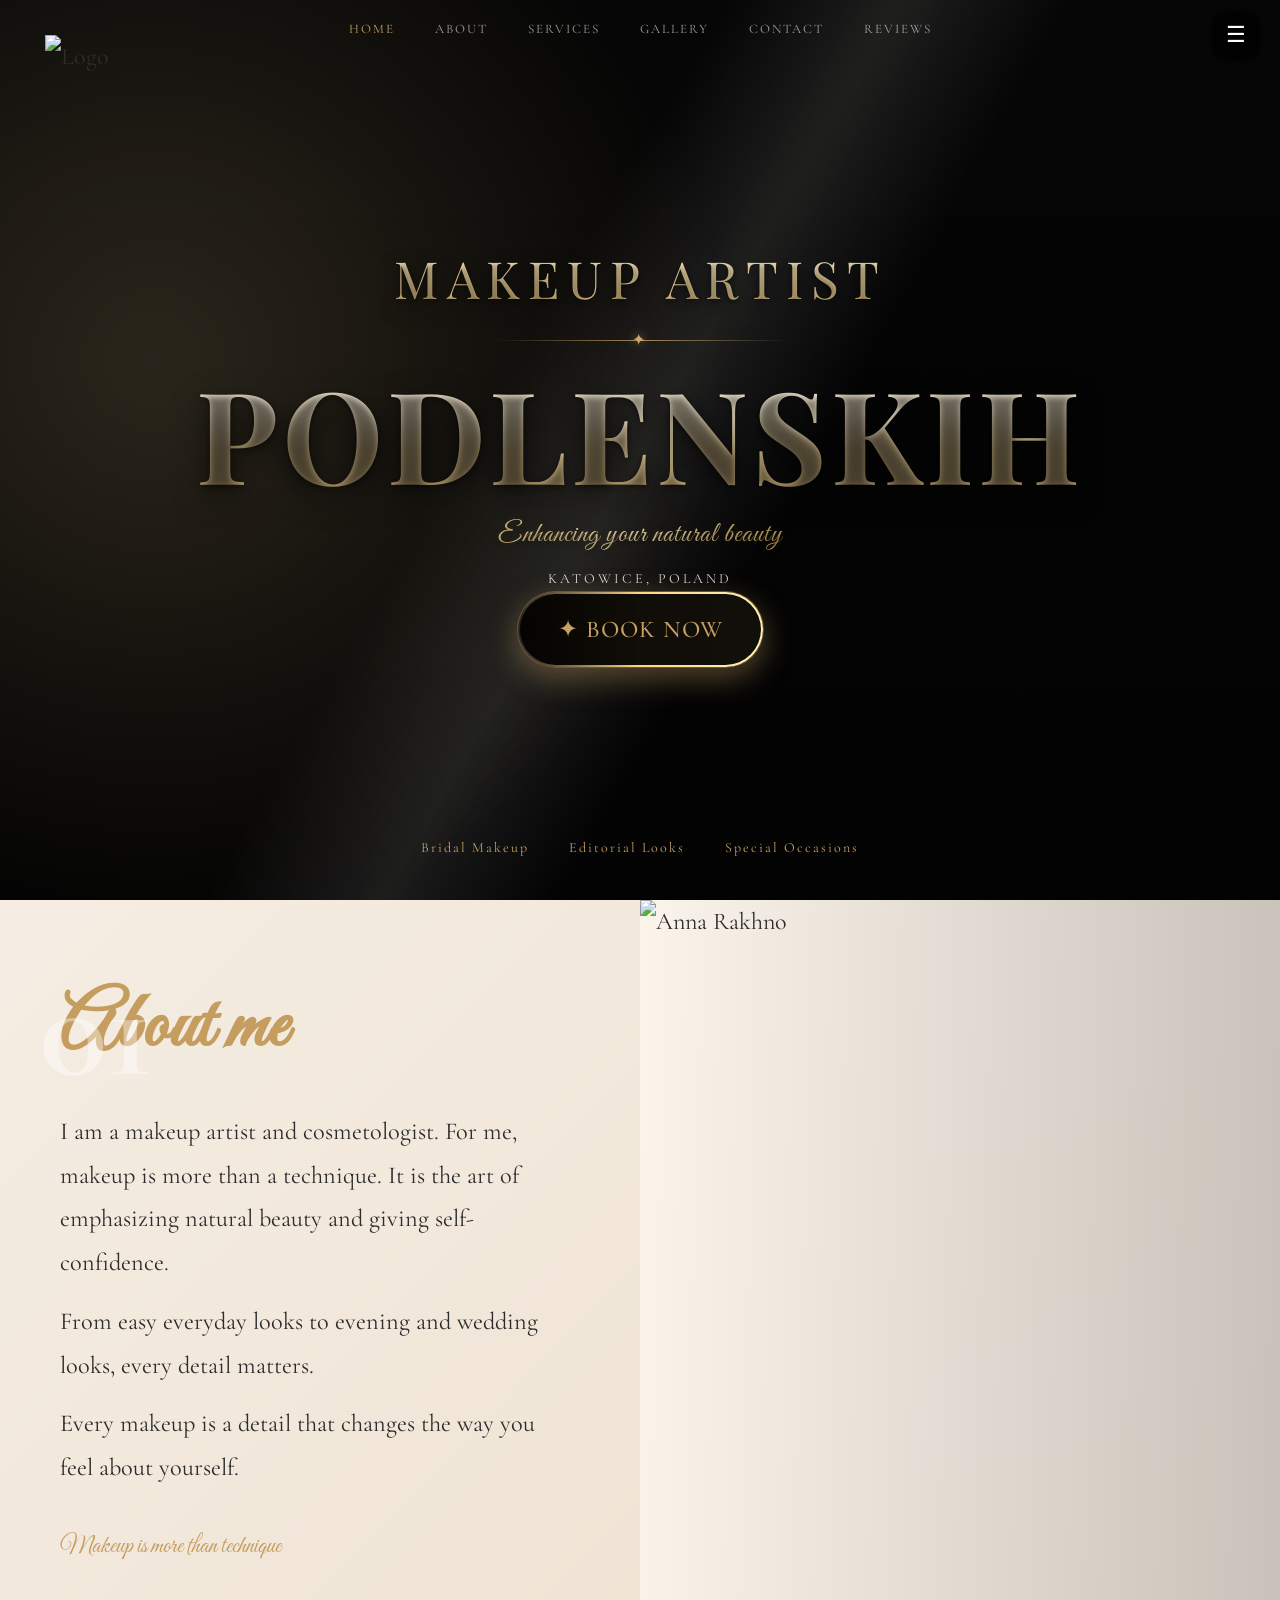
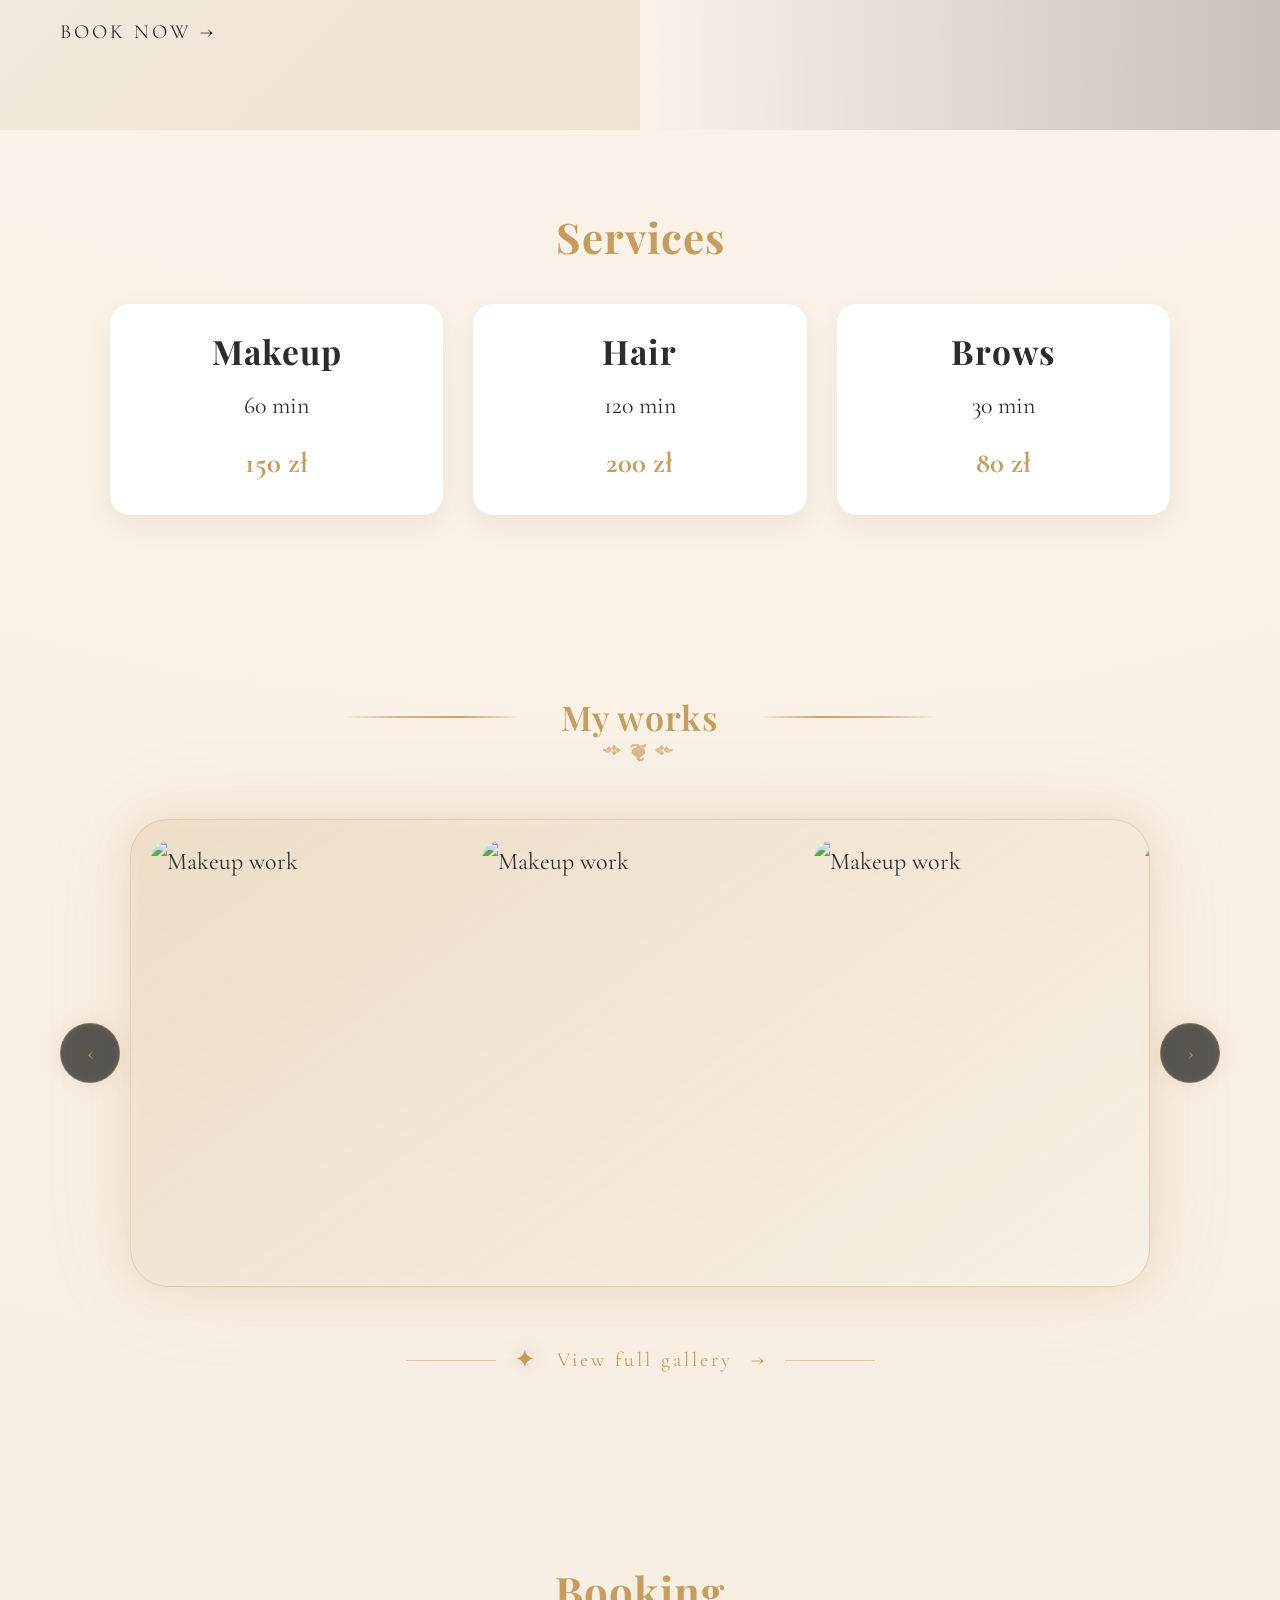
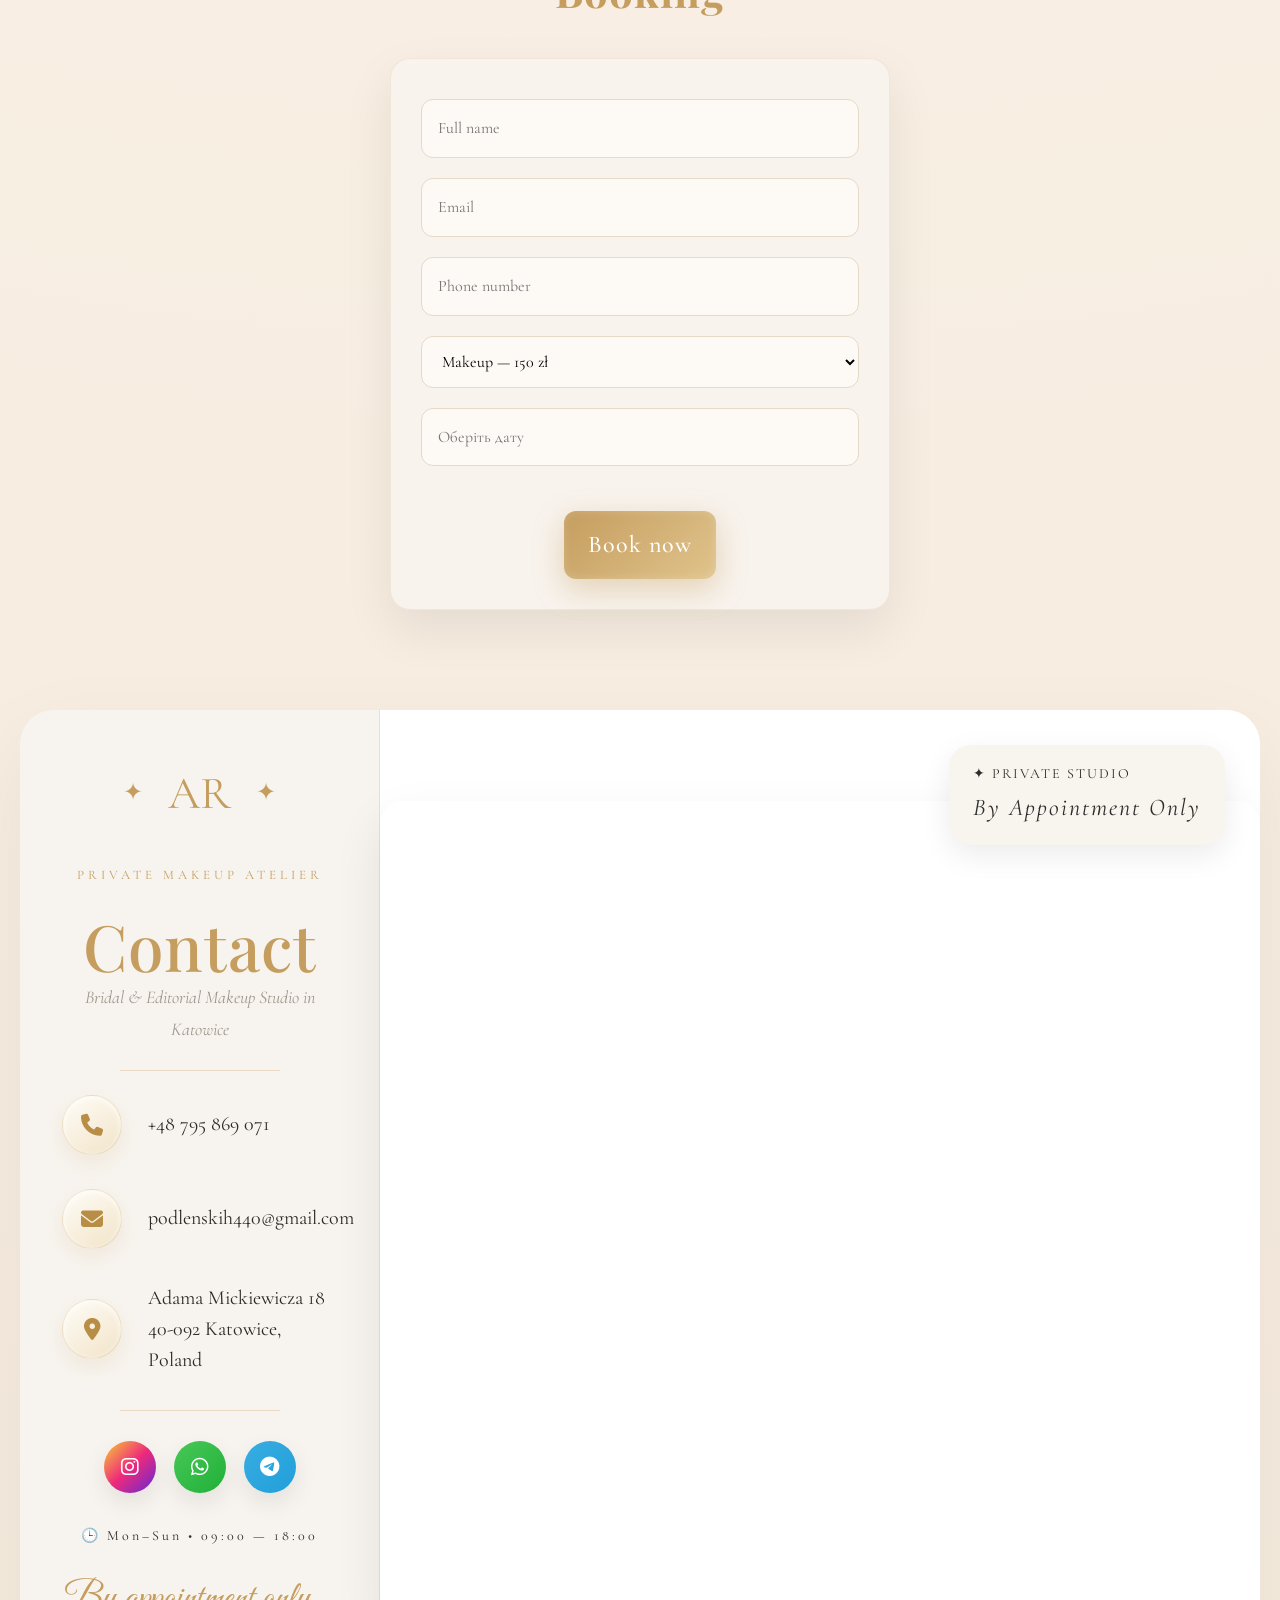
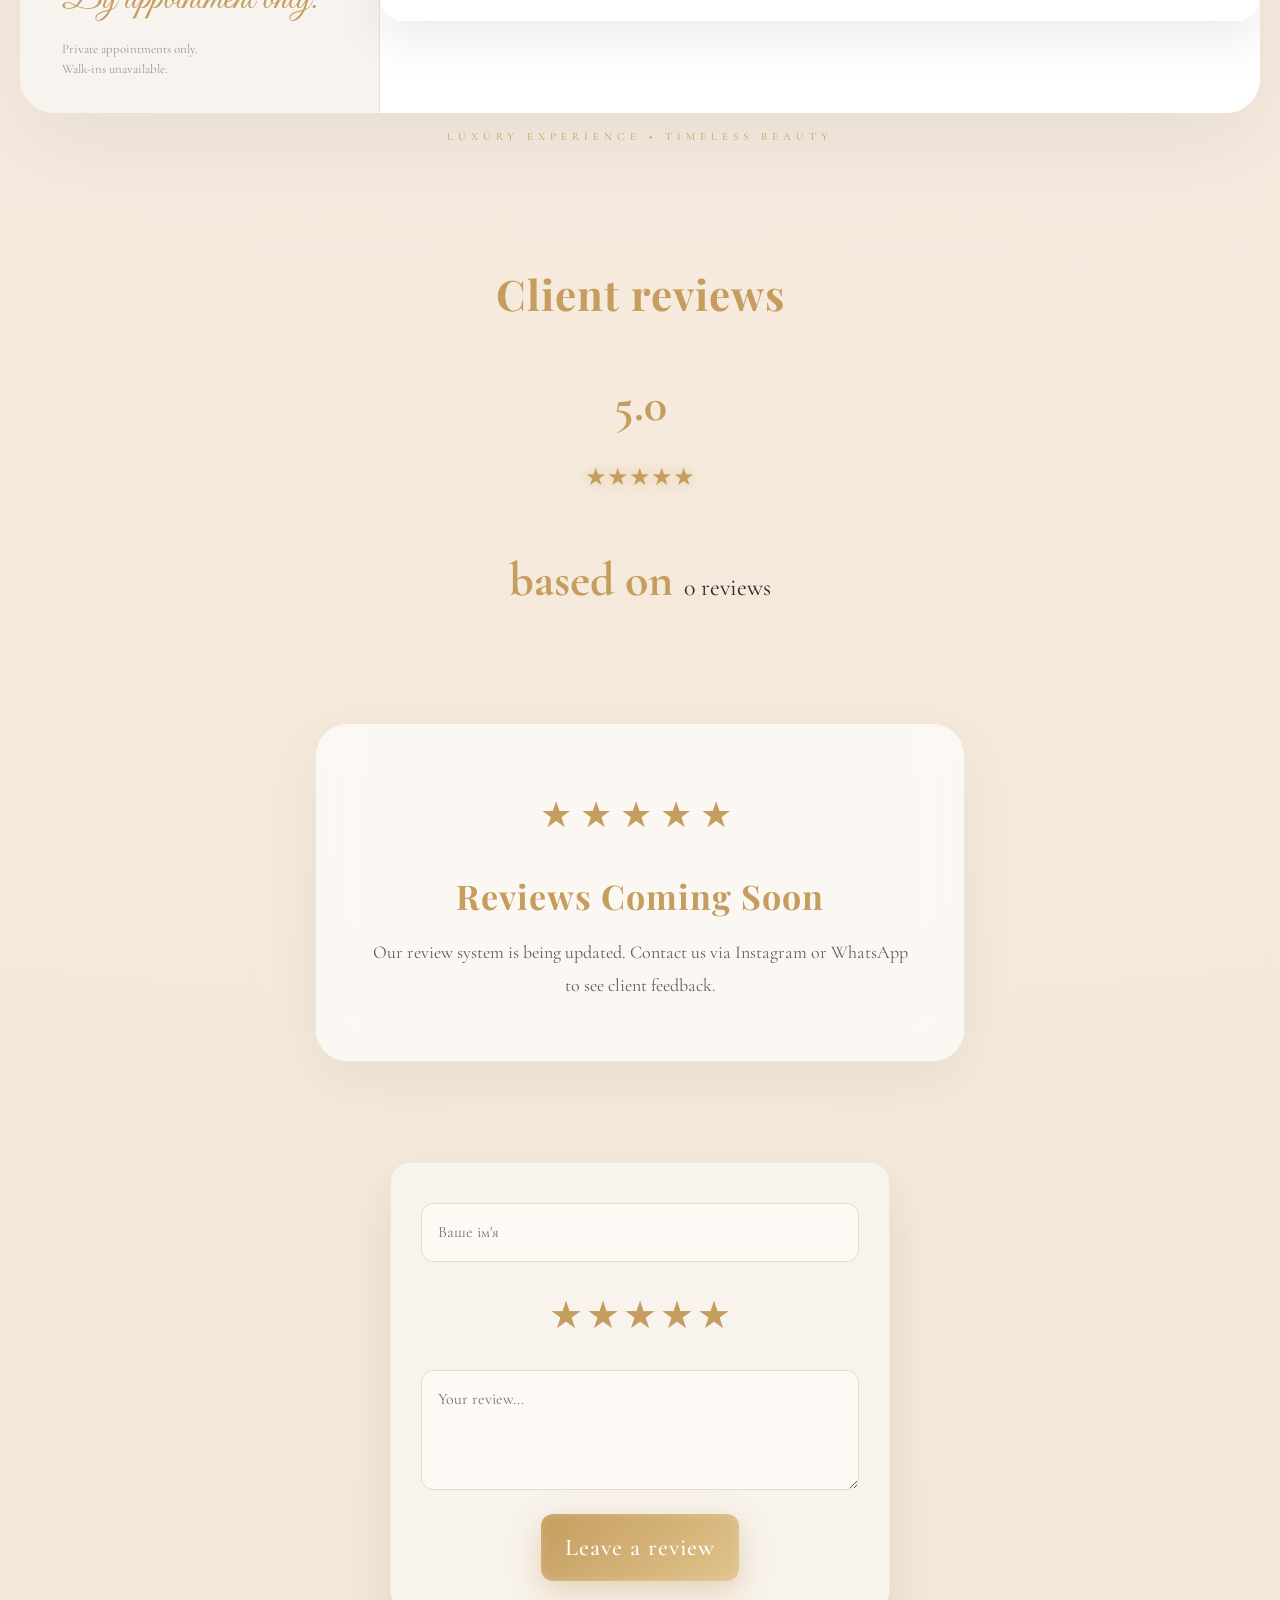
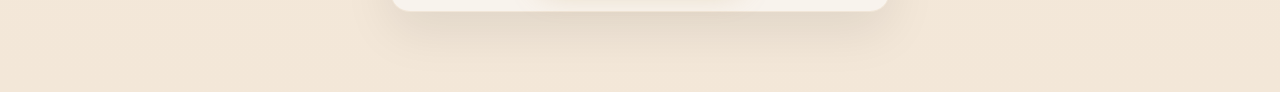
==== index.html @ da889df2 "init frontend" ====
<!doctype html>
<html lang="uk">
  <head>
    <meta charset="UTF-8" />
    <meta name="viewport" content="width=device-width, initial-scale=1.0, viewport-fit=cover" />
    <meta name="theme-color" content="#c59d5f" />
    <meta name="description" content="Anna Rakhno - Professional Makeup Artist in Katowice" />

    <title>Anna Rakhno | Makeup Artist</title>

    <!-- Fonts -->
    <link rel="preconnect" href="https://fonts.googleapis.com" />
    <link rel="preconnect" href="https://fonts.gstatic.com" crossorigin />

    <link
      href="https://fonts.googleapis.com/css2?family=Cormorant+Garamond:wght@400;500;600&family=Great+Vibes&family=Playfair+Display:wght@500;600;700&display=swap"
      rel="stylesheet"
    />

    <!-- Icons -->
    <link rel="stylesheet" href="https://cdnjs.cloudflare.com/ajax/libs/font-awesome/6.5.0/css/all.min.css" />

    <!-- Flatpickr -->
    <link rel="stylesheet" href="https://cdn.jsdelivr.net/npm/flatpickr/dist/flatpickr.min.css" />

    <script src="https://cdn.jsdelivr.net/npm/flatpickr"></script>

    <!-- Styles -->
    <link rel="stylesheet" href="css/variables.css" />
    <link rel="stylesheet" href="css/base.css" />
    <link rel="stylesheet" href="css/components.css" />
    <link rel="stylesheet" href="css/layout.css" />
    <link rel="stylesheet" href="css/sections.css" />
    <link rel="stylesheet" href="css/gallery.css" />
    <link rel="stylesheet" href="css/mobile-menu.css" />
    <link rel="stylesheet" href="css/responsive.css" />
  </head>

  <body>
    <!-- Burger Menu -->
    <div class="burger" onclick="toggleMenu()" aria-label="Menu">☰</div>

    <!-- Mobile Menu -->
    <nav id="mobileMenu">
      <a href="#services" data-i18n="services">Послуги</a>
      <a href="#booking" data-i18n="booking">Резервація</a>
      <a href="#contact" data-i18n="contact">Контакти</a>
      <a href="#about" data-i18n="about">Про себе</a>

      <div class="menu-section">
        <span class="menu-label" data-i18n="language">Мова</span>
        <div class="lang-switch">
          <button onclick="setLang('ua')" data-lang="ua" aria-label="Українська"><img src="https://flagcdn.com/w20/ua.png" /></button>
          <button onclick="setLang('pl')" data-lang="pl" aria-label="Polski"><img src="https://flagcdn.com/w20/pl.png" /></button>
          <button onclick="setLang('en')" data-lang="en" aria-label="English"><img src="https://flagcdn.com/w20/gb.png" /></button>
        </div>
      </div>

      <div class="menu-section">
        <span class="menu-label" data-i18n="theme">Тема</span>
        <div class="theme-toggle">
          <span>🌙</span>
          <label class="switch">
            <input type="checkbox" id="themeToggle" />
            <span class="slider"></span>
          </label>
          <span>☀️</span>
        </div>
      </div>
    </nav>

    <!-- Logout Button -->
    <button id="logoutBtn" onclick="logout()">Вийти</button>
    <div class="hero-header">
      <header class="header">
        <div class="logo">
          <img src="https://www.image2url.com/r2/default/images/1777627508710-dad122da-6f02-4997-bbab-5b240ae0b6d3.png" alt="Logo" />
        </div>
      </header>

      <div class="nav-center">
        <a href="#hero" class="active">HOME</a>
        <a href="#about">ABOUT</a>
        <a href="#services">SERVICES</a>
        <a href="#gallery-preview">GALLERY</a>
        <a href="#contact">CONTACT</a>
        <a href="#reviews">REVIEWS</a>
      </div>
    </div>
    <!-- Hero -->
    <section class="hero">
      <div class="hero-bg"></div>
      <div class="hero-light-left"></div>
      <div class="hero-dust"></div>

      <div class="hero-content">
        <!-- Верхній текст -->
        <div class="hero-top">
          MAKEUP ARTIST
          <span class="diamond">✦</span>
        </div>

        <!-- Головний заголовок -->
        <h1 class="hero-title">PODLENS<span class="fancy-k">K</span>IH</h1>

        <!-- Підпис -->
        <div class="hero-script">Enhancing your natural beauty</div>

        <!-- Локація -->
        <div class="hero-location">KATOWICE, POLAND</div>

        <!-- Кнопка -->
        <a href="#booking" class="hero-btn">
          <span>✦ BOOK NOW</span>
        </a>

        <!-- Нижні теги -->
        <div class="hero-tags">
          <span>Bridal Makeup</span>
          <span>Editorial Looks</span>
          <span>Special Occasions</span>
        </div>
      </div>
    </section>

    <!-- Desktop Nav -->
    <nav>
      <a href="#services" data-i18n="services">Послуги</a>
      <a href="#booking" data-i18n="booking">Резервація</a>
      <a href="#contact" data-i18n="contact">Контакти</a>
      <a href="#about" data-i18n="about">Про себе</a>
    </nav>

    <!-- About -->
    <section id="about">
      <div class="about-split">
        <div class="about-left">
          <div class="about-number">01</div>
          <h2 data-i18n="about">Про мене</h2>
          <p data-i18n="about1"></p>
          <p data-i18n="about2"></p>
          <p data-i18n="about3"></p>
          <p class="about-script" data-i18n="about4"></p>
          <a href="#booking" class="about-btn" data-i18n="bookBtn">ЗАБРОНЮВАТИ →</a>
        </div>
        <div class="about-right">
          <img
            src="https://www.image2url.com/r2/default/images/1776193225035-4d38bac9-235c-4445-aa9e-95e17957a689.jpg"
            alt="Anna Rakhno"
            loading="lazy"
          />
        </div>
      </div>
    </section>

    <!-- Services -->
    <section id="services">
      <h2 data-i18n="services">Послуги</h2>
      <div class="services">
        <div class="card service" onclick="selectService(1)">
          <h3>Makeup</h3>
          <p data-duration="60">60 хв</p>
          <div class="price">150 zł</div>
        </div>
        <div class="card service" onclick="selectService(2)">
          <h3>Hair</h3>
          <p data-duration="120">120 хв</p>
          <div class="price">200 zł</div>
        </div>
        <div class="card service" onclick="selectService(3)">
          <h3>Brows</h3>
          <p data-duration="30">30 хв</p>
          <div class="price">80 zł</div>
        </div>
      </div>
    </section>

    <!-- Gallery Preview -->
    <section id="gallery-preview">
      <h2>
        <span data-i18n="gallery">My works</span>
      </h2>
      <div class="gallery-slider">
        <button class="slider-btn prev" aria-label="Previous">‹</button>
        <div class="slider-wrapper">
          <div class="slider-track"></div>
        </div>
        <button class="slider-btn next" aria-label="Next">›</button>
      </div>
      <a href="gallery.html" class="gallery-btn">
        <span class="star">✦</span>
        View full gallery
        <span>→</span>
      </a>
    </section>

    <!-- Lightbox -->
    <div id="lightbox">
      <img id="lightbox-img" alt="Lightbox image" />
    </div>

    <!-- Booking -->
    <section id="booking">
      <h2 data-i18n="booking">Резервація</h2>

      <form id="bookingForm" class="booking-form form-wrapper">
        <input id="name" data-placeholder="fullName" required />

        <input type="email" id="email" placeholder="Email" required />

        <input type="tel" id="phone" data-placeholder="phone" required />

        <select id="serviceId">
          <option value="1">Makeup — 150 zł</option>
          <option value="2">Hair — 200 zł</option>
          <option value="3">Brows — 80 zł</option>
        </select>

        <input type="text" id="date" placeholder="Оберіть дату" required readonly />

        <div id="timeSlots" class="slots"></div>

        <button type="submit" data-i18n="book"></button>
      </form>

      <div id="adminPanel" style="display: none">
        <h3>Адмін панель</h3>
        <button onclick="loadBookings()">Оновити</button>
        <div id="bookingsList"></div>
      </div>
    </section>

    <!-- Contact -->
    <section id="contact" class="lux-contact">
      <div class="lux-shell">
        <div class="lux-left">
          <div class="monogram-wrap">
            <span>✦</span>
            <div class="monogram">AR</div>
            <span>✦</span>
          </div>

          <div class="micro-title">PRIVATE MAKEUP ATELIER</div>

          <h2 class="lux-title">
            <span data-i18n="contactTitle">Contact</span>
          </h2>

          <p class="lux-sub">Bridal & Editorial Makeup Studio in Katowice</p>

          <div class="divider"></div>

          <div class="lux-item">
            <div class="lux-icon">
              <i class="fas fa-phone"></i>
            </div>

            <a href="tel:+48795869071" class="contact-link"> +48 795 869 071 </a>
          </div>

          <div class="lux-item">
            <div class="lux-icon"><i class="fas fa-envelope"></i></div>
            <a href="mailto:podlenskih440@gmail.com" class="contact-link"> podlenskih440@gmail.com </a>
          </div>

          <div class="lux-item">
            <div class="lux-icon">
              <i class="fas fa-location-dot"></i>
            </div>

            <a href="https://maps.google.com/?q=Adama+Mickiewicza+18+Katowice" target="_blank" class="contact-link">
              Adama Mickiewicza 18<br />
              40-092 Katowice, Poland
            </a>
          </div>

          <div class="divider"></div>

          <div class="social-lux">
            <a href="https://instagram.com/a.podlenskih.mua" target="_blank" rel="noopener noreferrer">
              <i class="fab fa-instagram"></i>
            </a>

            <a href="https://wa.me/48795869071?text=Hello%20I’d%20like%20to%20book%20an%20appointment%20✨" target="_blank" rel="noopener noreferrer">
              <i class="fab fa-whatsapp"></i>
            </a>

            <a href="https://web.telegram.org/k/#@AnnaPodlenskih" target="_blank" rel="noopener noreferrer">
              <i class="fab fa-telegram"></i>
            </a>
          </div>

          <div class="hours">🕒 Mon–Sun • 09:00 — 18:00</div>

          <div class="script-note">By appointment only.</div>

          <p class="small-note">
            Private appointments only.<br />
            Walk-ins unavailable.
          </p>
        </div>

        <div class="lux-map">
          <div class="map-badge">
            ✦ PRIVATE STUDIO <br />
            <em>By Appointment Only</em>
          </div>

          <iframe
            src="https://maps.google.com/maps?q=Adama%20Mickiewicza%2018%20Katowice&t=&z=14&ie=UTF8&iwloc=&output=embed"
            loading="lazy"
            allowfullscreen
          >
          </iframe>
        </div>
      </div>

      <div class="lux-footer">LUXURY EXPERIENCE • TIMELESS BEAUTY</div>
    </section>

    <!-- Reviews -->
    <section id="reviews">
      <h2 data-i18n="reviewsTitle">Відгуки клієнтів</h2>

      <div class="reviews-summary">
        <div class="avg-rating">
          <span id="avgRating">5.0</span>
          <div class="stars" id="avgStars">★★★★★</div>
          <span>
            <span data-i18n="basedOn">на основі</span>
            <span id="reviewCount">0</span>
            <span data-i18n="reviews">відгуків</span>
          </span>
        </div>
      </div>

      <div class="reviews" id="reviewsContainer"></div>

      <form id="reviewForm" class="review-form form-wrapper">
        <input id="reviewName" data-placeholder="yourName" placeholder="Ваше ім'я" required />
        <div class="rating-select" id="ratingSelect">
          <span data-value="1">★</span>
          <span data-value="2">★</span>
          <span data-value="3">★</span>
          <span data-value="4">★</span>
          <span data-value="5">★</span>
        </div>
        <textarea id="reviewText" data-placeholder="yourReview" placeholder="Ваш відгук..." required></textarea>
        <button type="submit" data-i18n="leaveReview">Залишити відгук</button>
      </form>
    </section>

    <!-- Toast -->
    <div id="toast"></div>

    <!-- Loader -->
    <div id="loader" class="loader"></div>

    <!-- Menu Backdrop -->
    <div id="menuBackdrop"></div>

    <!-- Admin Link -->
    <!--<a href="login.html" class="admin-btn">Admin</a>-->

    <!-- Scripts -->
    <script type="module" src="js/main.js"></script>
  </body>
</html>
---- css/variables.css ----
:root {
    /* Кольори */
    --bg-light: #f9f6f2;
    --bg-dark: #0b0b0b;
    --card-light: #ffffff;
    --card-dark: rgba(255, 255, 255, 0.04);
    --gold: #c59d5f;
    --gold-soft: #e0c48c;
    --text-light: #2c2c2c;
    --text-dark: #eeeeee;
    --border-light: rgba(197, 157, 95, 0.15);
    --border-dark: rgba(197, 157, 95, 0.18);

    /* Тіні */
    --shadow-soft: 0 10px 30px rgba(0, 0, 0, 0.06);
    --shadow-gold: 0 20px 60px rgba(197, 157, 95, 0.18);

    /* Розміри */
    --max-width: 1100px;
    --border-radius: 20px;
    --border-radius-sm: 12px;
    --border-radius-lg: 30px;

    /* Переходи */
    --transition-fast: 0.2s ease;
    --transition-base: 0.3s ease;
    --transition-slow: 0.4s ease;
}
---- css/base.css ----
* {
    box-sizing: border-box;
    margin: 0;
    padding: 0;
}

html {
    scroll-behavior: smooth;
    -webkit-tap-highlight-color: transparent;
}

body {
    background: radial-gradient(circle at top, #fdf6ee, #f3e7d8);
    color: var(--text-light);
    font-family: "Cormorant Garamond", serif;
    font-size: 24px;
    line-height: 1.8;
    min-height: 100vh;
    transition: background var(--transition-slow), color var(--transition-slow);
}

body.dark {
    background: radial-gradient(circle at top, #1a1a1a, #0b0b0b);
    color: var(--text-dark);
}

h1,
h2,
h3 {
    font-family: "Playfair Display", serif;
    letter-spacing: 1px;
    line-height: 1.3;
}
h1 {
    font-size: clamp(60px, 8vw, 90px);
}

h2 {
    font-size: clamp(36px, 5vw, 42px);
    color: var(--gold);
    text-align: center;
    margin-bottom: 40px;
}
h3 {
    font-size: clamp(30px, 4vw, 38px);
}

section {
    padding: 60px 20px;
    max-width: var(--max-width);
    margin: 0 auto;
}

img {
    max-width: 100%;
    height: auto;
    display: block;
}

a {
    text-decoration: none;
    color: inherit;
}

button,
input,
select,
textarea {
    font: inherit;
    border: none;
    outline: none;
}
section.hero {
    max-width: none;
    padding: 0;
    margin: 0;
    width: 100%;
}
---- css/components.css ----
/* === BUTTONS === */
.btn,
.hero-btn,
button[type="submit"] {
    display: inline-flex;
    align-items: center;
    justify-content: center;
    gap: 8px;
    background: linear-gradient(135deg, var(--gold), var(--gold-soft));
    color: white;
    border: none;
    border-radius: var(--border-radius-sm);
    padding: 12px 24px;
    font-weight: 500;
    letter-spacing: 1px;
    cursor: pointer;
    transition: transform var(--transition-base), box-shadow var(--transition-base);
    box-shadow:
        0 10px 30px rgba(197, 157, 95, 0.4),
        inset 0 0 10px rgba(255, 255, 255, 0.2);
}

.btn:hover,
.hero-btn:hover,
button[type="submit"]:hover {
    transform: translateY(-3px) scale(1.03);
    box-shadow:
        0 15px 35px rgba(197, 157, 95, 0.55),
        inset 0 0 10px rgba(255, 255, 255, 0.2);
}

.btn:active {
    transform: translateY(-1px) scale(1.01);
}

/* === CARDS === */
.card {
    background: var(--card-light);
    border: 1px solid var(--border-light);
    border-radius: var(--border-radius);
    padding: 25px;
    text-align: center;
    transition: transform var(--transition-slow), box-shadow var(--transition-slow);
    box-shadow: var(--shadow-soft);
}

.card:hover {
    transform: translateY(-8px);
    box-shadow: var(--shadow-gold);
}

body.dark .card {
    background: var(--card-dark);
    border-color: var(--border-dark);
    backdrop-filter: blur(10px);
    box-shadow: 0 10px 40px rgba(0, 0, 0, 0.6);
}

.card.active {
    border-color: var(--gold);
    box-shadow: 0 0 20px rgba(197, 157, 95, 0.3);
}

.price {
    color: var(--gold);
    font-weight: bold;
    font-size: 1.2em;
    margin-top: 10px;
}

/* === FORMS === */
.form-wrapper {
    max-width: 500px;
    margin: 0 auto;
    background: #f8f3ed;
    border: 1px solid var(--border-light);
    padding: 30px;
    border-radius: var(--border-radius);
    box-shadow: 0 20px 50px rgba(0, 0, 0, 0.08);
    transition: background var(--transition-slow);
}

body.dark .form-wrapper {
    background: rgba(255, 255, 255, 0.03);
    border-color: var(--border-dark);
    backdrop-filter: blur(10px);
}

input,
select,
textarea {
    width: 100%;
    padding: 14px 16px;
    margin: 10px 0;
    border-radius: var(--border-radius-sm);
    border: 1px solid #e5d9c8;
    background: #fdfaf6;
    font-size: 16px;
    transition: border-color var(--transition-fast), box-shadow var(--transition-fast);
}

input:focus,
select:focus,
textarea:focus {
    border-color: var(--gold);
    box-shadow: 0 0 0 3px rgba(197, 157, 95, 0.15);
}

body.dark input,
body.dark select,
body.dark textarea {
    background: #333;
    color: white;
    border-color: #444;
}

textarea {
    min-height: 120px;
    resize: vertical;
}

/* === SLOTS === */
.slots {
    display: flex;
    flex-wrap: wrap;
    gap: 10px;
    margin: 15px 0;
}

.slot {
    padding: 12px 18px;
    border-radius: var(--border-radius-sm);
    font-weight: 500;
    border: 1px solid #ddd;
    cursor: pointer;
    transition: all var(--transition-fast);
    user-select: none;
}

.slot:not(.disabled) {
    background: #e8f5e9;
    color: #2e7d32;
}

.slot:not(.disabled):hover {
    background: #c8e6c9;
}

.slot.few {
    background: #fff3cd;
    color: #856404;
}

.slot.disabled {
    background: #f5f5f5;
    color: #aaa;
    cursor: not-allowed;
    opacity: 0.6;
}

.slot.active {
    background: #4caf50;
    color: white;
    border-color: #4caf50;
}

/* === TOAST === */
#toast {
    position: fixed;
    bottom: 30px;
    right: 30px;
    background: #333;
    color: white;
    padding: 16px 24px;
    border-radius: var(--border-radius-sm);
    font-size: 15px;
    opacity: 0;
    transform: translateY(20px);
    transition: all var(--transition-slow);
    z-index: 9999;
    max-width: 90vw;
}

#toast.show {
    opacity: 1;
    transform: translateY(0);
}

#toast.success {
    background: #4caf50;
}

#toast.error {
    background: #e74c3c;
}

/* === LOADER === */
.loader {
    position: fixed;
    inset: 0;
    background: rgba(0, 0, 0, 0.5);
    display: none;
    justify-content: center;
    align-items: center;
    z-index: 10000;
}

.loader::after {
    content: "";
    width: 50px;
    height: 50px;
    border: 4px solid rgba(255, 255, 255, 0.3);
    border-top-color: var(--gold);
    border-radius: 50%;
    animation: spin 1s linear infinite;
}

@keyframes spin {
    to {
        transform: rotate(360deg);
    }
}

/* === THEME TOGGLE === */
.theme-toggle {
    display: flex;
    align-items: center;
    gap: 8px;
}

.switch {
    position: relative;
    width: 40px;
    height: 22px;
    flex-shrink: 0;
}

.switch input {
    display: none;
}

.slider {
    position: absolute;
    inset: 0;
    background: rgba(255, 255, 255, 0.2);
    border-radius: 50px;
    cursor: pointer;
    transition: var(--transition-base);
}

.slider::before {
    content: "";
    position: absolute;
    height: 16px;
    width: 16px;
    left: 3px;
    top: 3px;
    background: white;
    border-radius: 50%;
    transition: var(--transition-base);
}

input:checked+.slider {
    background: linear-gradient(135deg, var(--gold), var(--gold-soft));
    box-shadow: 0 0 12px rgba(197, 157, 95, 0.7);
}

input:checked+.slider::before {
    transform: translateX(18px);
}

/* === LANG SWITCH === */
.lang-switch {
    display: flex;
    gap: 8px;
}

.lang-switch button {
    padding: 4px;
    border-radius: 8px;
    background: transparent;
    border: none;
    cursor: pointer;
    transition: var(--transition-fast);
}

.lang-switch button:hover {
    transform: scale(1.15);
    background: rgba(197, 157, 95, 0.25);
}

.lang-switch button.active {
    background: rgba(197, 157, 95, 0.3);
    outline: 2px solid var(--gold);
    box-shadow: 0 0 15px rgba(197, 157, 95, 0.6);
}

.lang-switch img {
    width: 20px;
    height: 14px;
    border-radius: 4px;
    display: block;
}
---- css/layout.css ----
/* === HERO === */
.hero {
    position: relative;
    overflow: hidden;
    width: 100vw;
    height: 100vh;
    background-color: #0a0a0a;
    /* перекриває світлий фон body */
}
.hero {
    filter: sepia(10%) brightness(1) contrast(1);
}

/* Якісний фон з теплим світлом */
.hero-bg {
    position: absolute;
    inset: 0;
    background:
        url("https://images.unsplash.com/photo-1522335789203-aabd1fc54bc9?auto=format&fit=crop&w=1920&q=80") center/cover no-repeat;
    z-index: 0;
    filter: brightness(0.75) contrast(1.1);
}


/* затемнення + світлові плями */
.hero::before {
    content: "";
    position: absolute;
    inset: 0;
    background: linear-gradient(
        rgba(0, 0, 0, 0.5),
        rgba(0, 0, 0, 0.7)
    );
    z-index: 1;
}

/* Зерно (film grain) поверх */
.hero::after {
    content: "";
    position: absolute;
    inset: 0;
    opacity: 0.05;
    mix-blend-mode: soft-light;
    z-index: 3;
    pointer-events: none;
    display: none;
}

/* Пил / дрібні золоті частинки */
.hero-dust {
    position: absolute;
    inset: 0;
    background-image: url("https://www.transparenttextures.com/patterns/gold-dust.png");
    opacity: 0.16;
    mix-blend-mode: screen;
    z-index: 2;
    pointer-events: none;
}

/* Тепле світло зліва */
.hero-light-left {
    position: absolute;
    top: 0;
    left: 0;
    width: 60%;
    height: 100%;
    background: radial-gradient(circle at 20% 40%,
                rgba(255, 220, 150, 0.15),
                transparent 70%);
    mix-blend-mode: screen;
    pointer-events: none;
    z-index: 2;
}


/* HERO CONTENT */
.hero-content {
    position: relative;
    z-index: 4;
    height: 100%;
    display: flex;
    flex-direction: column;
    justify-content: center;
    align-items: center;
    color: white;
    text-align: center;
}

/* Верхній малий текст */
.hero-top {
    position: relative;
    display: inline-block;
    padding-bottom: 25px;
    /* місце під лінію */

    letter-spacing: 8px;
    font-size: clamp(28px, 4vw, 60px);

    font-family: "Playfair Display", serif;

    background: linear-gradient(to bottom,
            #fff8e6,
            #f3d89c 40%,
            #d4af6b 70%,
            #b8964d);

    -webkit-background-clip: text;
    background-clip: text;
    color: transparent;

    text-shadow:
        0 2px 6px rgba(0, 0, 0, 0.5),
        0 8px 20px rgba(0, 0, 0, 0.6);
}

/* ЛІВА ЛІНІЯ */
.hero-top::before {
    content: "";
    position: absolute;
    left: 100px;
    bottom: 8px;
    width: 150px;
    height: 1.5px;

    background: linear-gradient(to right,
            transparent,
            var(--gold));

    opacity: 0.8;
}

/* ПРАВА ЛІНІЯ */
.hero-top::after {
    content: "";
    position: absolute;
    right: 100px;
    bottom: 8px;
    width: 150px;
    height: 1.5px;

    background: linear-gradient(to left,
            transparent,
            var(--gold));

    opacity: 0.8;
}

@media (max-width: 768px) {
    .hero-top::before {
        left: 40px;
        /* піджали ближче */
        width: 90px;
        /* коротші лінії */
    }

    .hero-top::after {
        right: 40px;
        width: 90px;
    }

    .hero-top .diamond {
        transform: translate(-50%, 8px);
        /* трохи нижче */
    }
}
/* ✦ ДІАМАНД */
.hero-top::marker {
    content: "";
}
.hero-top {
    text-align: center;
}

.hero-top .diamond {
    position: absolute;
    left: 50.5%;
    bottom: -5px;
    transform: translateX(-50%);
    

    font-size: 16px;
    color: var(--gold);

    text-shadow:
        0 0 10px rgba(197, 157, 95, 0.6),
        0 0 20px rgba(197, 157, 95, 0.3);
}

/* Основний титул */
.hero-title {
    
    font-family: "Playfair Display", serif;
    font-size: clamp(70px, 10vw, 140px);
    letter-spacing: 4px;

    background-image: linear-gradient(to bottom,
            #fffdf8,
            #f3e6c9 40%,
            #d6be8a 60%,
            #b89c64);

    background-clip: text;
    -webkit-background-clip: text;
    color: transparent;
    

    text-shadow:
        0 2px 6px rgba(0, 0, 0, 0.5),
        0 10px 30px rgba(0, 0, 0, 0.6);
}
.hero-title::after {
    content: "";
    position: absolute;
    inset: 0;
    background: linear-gradient(120deg,
            transparent 40%,
            rgba(255, 255, 255, 0.25) 50%,
            transparent 60%);
    mix-blend-mode: overlay;
    opacity: 0.4;
}

/* Курсивна лінія під назвою */
.hero-script {
    font-family: "Great Vibes", cursive;
    font-size: 28px;
    letter-spacing: 1px;

    background: linear-gradient(to right,
            #e7c98a,
            #f5e3b0,
            #caa85a);
    background-clip: text;
    -webkit-background-clip: text;
    color: transparent;

    text-shadow:
        0 2px 6px rgba(0, 0, 0, 0.6),
        0 0 10px rgba(255, 210, 120, 0.2);

    opacity: 0.9;
    transform: translateY(-5px);
}

/* Локація */
.hero-location {
    letter-spacing: 3px;
    font-size: 14px;
    opacity: 0.8;
}

@keyframes moveBorder {
    from {
        background-position: 0% 50%;
    }

    to {
        background-position: 200% 50%;
    }
}
.hero-btn {
    position: relative;
    padding: 16px 40px;
    border-radius: 40px;
    background: rgba(10, 8, 5, 0.85);
    color: var(--gold);
    border: 1px solid rgba(255, 190, 120, 0.4);
    backdrop-filter: blur(8px);
    overflow: hidden;
}


.hero-btn::before {
    content: "";
    position: absolute;
    inset: -2px;
    border-radius: inherit;

    background: linear-gradient(90deg,
            transparent,
            #ffd27f,
            #fff0b3,
            #ffd27f,
            transparent);

    background-size: 200% 100%;
    animation: moveBorder 2.5s linear infinite;
}
.hero-btn span {
    position: relative;
    z-index: 3;
}

/* Світловий спот під кнопкою */
.hero-btn::after {
    content: "";
    position: absolute;
    inset: 2px;
    border-radius: inherit;
    background: rgba(5, 4, 2, 0.95);
    z-index: 1;
}

.hero-btn:hover {
    transform: scale(1.05);
    opacity: 1;
    box-shadow:
        0 0 40px rgba(197, 157, 95, 0.6),
        0 20px 60px rgba(0, 0, 0, 0.6);
}

/* Нижні теги */
.hero-tags {
    position: absolute;
    bottom: 40px;
    display: flex;
    gap: 40px;
    font-size: 14px;
    letter-spacing: 2px;
    color: var(--gold);
    z-index: 4;
}
.hero-btn::before,
.hero-btn::after {
    pointer-events: none;
}

/* === Анімації === */
@keyframes zoomBg {
    from {
        transform: scale(1);
    }

    to {
        transform: scale(1.1);
    }
}

@keyframes fadeUp {
    from {
        opacity: 0;
        transform: translateY(40px);
    }

    to {
        opacity: 1;
        transform: translateY(0);
    }
}
/* === HERO HEADER === */
.hero-header {
    position: absolute;
    top: 30px;
    left: 40px;
    right: 40px;

    display: flex;
    align-items: center;
    justify-content: space-between;

    z-index: 10;
}

/* === LOGO === */
.logo {
    position: absolute;
    top: 5px;
    left: 5px;
}
.header {
    position: absolute;
    top: 0;
    left: 0;
    width: 100%;
    padding: 20px 40px;
    display: flex;
    align-items: center;
    z-index: 10;
}

.logo img {
    width: 90px;
    /* підбери під свій дизайн */
    height: auto;
    display: block;
}
@media (max-width: 768px) {
    .hero-header {
        position: absolute;
        top: 0;
        left: 0;
        width: 100%;
    }

    .logo {
        position: absolute;
        top: 15px;
        left: 15px;
    }

    .logo img {
        width: 60px;
    }
}

/* === CENTER NAV === */
.nav-center {
    display: flex;
    gap: 40px;

    position: absolute;
    left: 50%;
    transform: translateX(-50%);
}

.nav-center a {
    font-size: 13px;
    letter-spacing: 2px;
    color: rgba(255, 255, 255, 0.6);
    position: relative;
    cursor: pointer;
    transition: 0.3s;
}

/* hover */
.nav-center a:hover {
    color: var(--gold);
}

/* ACTIVE (як HOME на макеті) */
.nav-center a.active {
    color: var(--gold);
}
.nav-center a:hover::after {
    width: 100%;
}
.nav-center a.active {
    color: var(--gold);
}


.nav-center a::after {
    content: "";
    position: absolute;
    left: 50%;
    bottom: -6px;
    width: 0;
    height: 2px;
    background: var(--gold);
    transition: all 0.3s ease;
    transform: translateX(-50%);
}

/* === Навігація (desktop) === */
nav:not(#mobileMenu) {
    position: fixed;
    top: 60px;
    right: 20px;
    display: flex;
    gap: 30px;
    padding: 12px 25px;
    border-radius: 40px;
    background: rgba(0, 0, 0, 0.6);
    backdrop-filter: blur(20px);
    z-index: 9999;
    opacity: 0;
    transform: translateY(-20px);
    transition: all var(--transition-base);
}

nav:not(#mobileMenu).show {
    opacity: 1;
    transform: translateY(0);
}

nav:not(#mobileMenu).scrolled {
    padding: 8px 20px;
    background: rgba(10, 10, 10, 0.8);
}

nav:not(#mobileMenu) a {
    color: rgba(255, 255, 255, 0.8);
    font-weight: 500;
    position: relative;
    padding: 4px 0;
    transition: color var(--transition-base);
}

nav:not(#mobileMenu) a:hover {
    color: var(--gold);
}

nav:not(#mobileMenu) a::after {
    content: "";
    position: absolute;
    left: 0;
    bottom: -2px;
    width: 0;
    height: 2px;
    background: var(--gold);
    transition: width var(--transition-base);
}

nav:not(#mobileMenu) a:hover::after {
    width: 100%;
}

/* === ADMIN BUTTON === */
.admin-btn {
    position: fixed;
    bottom: 20px;
    right: 20px;
    background: linear-gradient(135deg, var(--gold), #d6b77a);
    color: white;
    padding: 12px 18px;
    border-radius: var(--border-radius-lg);
    font-size: 14px;
    box-shadow: 0 10px 25px rgba(0, 0, 0, 0.3);
    opacity: 0.7;
    transition: all var(--transition-base);
    z-index: 100;
}

.admin-btn:hover {
    opacity: 1;
    transform: translateY(-2px);
}

/* === LOGOUT BTN === */
#logoutBtn {
    position: fixed;
    bottom: 80px;
    left: 15px;
    background: linear-gradient(135deg, var(--gold), var(--gold-soft));
    color: white;
    padding: 10px 16px;
    font-size: 13px;
    border-radius: var(--border-radius);
    z-index: 10001;
    box-shadow: 0 5px 15px rgba(0, 0, 0, 0.2);
    cursor: pointer;
    transition: transform var(--transition-base);
    display: none;
}

#logoutBtn:hover {
    transform: scale(1.05);
}

/* === NAV visibility rules === */
@media (min-width:769px) {
    nav:not(#mobileMenu) {
        display: none !important;
    }
}

/* === MOBILE HERO === */
@media (max-width:768px) {
    .hero {
        min-height: 100vh;
        height: 100dvh;
        padding-top: env(safe-area-inset-top);
    }

    .hero-overlay {
        min-height: 100%;
        display: flex;
        flex-direction: column;
        justify-content: center;
        align-items: center;
        padding: 40px 20px;
    }
}

/* === ABOUT (mobile) === */
@media (max-width:768px) {
    .about-split {
        min-height: auto;
        display: block;
    }

    .about-right {
        display: none;
    }

    #about {
        margin-top: 0;
        padding-top: 0;
    }

    .about-left {
        width: 100%;
    }
}
---- css/sections.css ----
/* === ABOUT === */
#about {
    max-width: 100%;
    margin: 0;
    padding: 0;
}

.about-split {
    display: grid;
    grid-template-columns: 1fr 1fr;
    min-height: 80vh;
}

.about-left {
    padding: 80px 60px;
    background: linear-gradient(135deg, #f5ede3, #efe3d3);
    display: flex;
    flex-direction: column;
    justify-content: center;
    position: relative;
    overflow: hidden;
}

body.dark .about-left {
    background: linear-gradient(135deg, #1a1a1a, #0f0f0f);
}

.about-number {
    position: absolute;
    top: 60px;
    left: 40px;
    font-size: clamp(80px, 15vw, 140px);
    font-weight: 700;
    color: rgba(255, 255, 255, 0.4);
    pointer-events: none;
    line-height: 1;
}

body.dark .about-number {
    color: rgba(255, 255, 255, 0.1);
}

.about-left h2 {
    font-family: "Great Vibes", cursive;
    font-size: clamp(72px, 6vw, 96px);
    color: var(--gold);
    text-align: left;
    margin-bottom: 30px;
}

.about-left p {
    max-width: 500px;
    font-size: clamp(22px, 1.9vw, 28px);
    line-height: 1.8;
    margin-bottom: 15px;
}

body.dark .about-left p {
    color: #ccc;
}

.about-script {
    font-family: "Great Vibes", cursive;
    font-size: clamp(34px, 3vw, 46px);
    color: var(--gold);
    margin: 20px 0;
}

.about-btn {
    display: inline-block;
    margin-top: 30px;
    color: var(--text-light);
    letter-spacing: 3px;
    font-size: 20px;
    text-transform: uppercase;
    transition: transform var(--transition-base);
}

body.dark .about-btn {
    color: var(--text-dark);
}

.about-btn:hover {
    transform: translateX(5px);
    color: var(--gold);
}

.about-right {
    position: relative;
    overflow: hidden;
}

.about-right img {
    width: 100%;
    height: 100%;
    object-fit: cover;
    object-position: center 10%;
    transition: transform var(--transition-slow);
}

.about-right:hover img {
    transform: scale(1.03);
}

.about-right::after {
    content: "";
    position: absolute;
    inset: 0;
    background: linear-gradient(to left, rgba(0, 0, 0, 0.2), transparent);
    pointer-events: none;
}

/* === SERVICES === */
#services {
    padding-top: 80px;
    padding-bottom: 80px;
}

.services {
    display: grid;
    grid-template-columns: repeat(auto-fit, minmax(280px, 1fr));
    gap: 30px;
}

.service {
    border: 1px solid transparent;
    transition: .35s ease;
    cursor: pointer;
}

.service:hover {
    border-color: var(--gold);
    transform: translateY(-4px);
}

.service h3 {
    font-size: 1.4em;
    margin-bottom: 10px;
}

/* === BOOKING === */
#booking {
    padding-top: 80px;
}

.booking-form {
    max-width: 500px;
    margin: 0 auto;
}

#adminPanel {
    margin-top: 40px;
    padding: 20px;
    background: rgba(0, 0, 0, 0.05);
    border-radius: var(--border-radius);
}

body.dark #adminPanel {
    background: rgba(255, 255, 255, 0.05);
}

#bookingsList>div {
    padding: 15px;
    margin: 10px 0;
    background: white;
    border-radius: var(--border-radius-sm);
    box-shadow: var(--shadow-soft);
}

body.dark #bookingsList>div {
    background: var(--card-dark);
}

/* === REVIEWS === */
#reviews {
    padding: 80px 20px;
    text-align: center;
}

.reviews-summary {
    margin-bottom: 40px;
}

.avg-rating {
    display: flex;
    flex-direction: column;
    align-items: center;
    gap: 8px;
}

.avg-rating span:first-child {
    font-size: 48px;
    font-weight: bold;
    color: var(--gold);
}

.avg-rating .stars {
    color: var(--gold);
    font-size: 24px;
}

.reviews {
    display: grid;
    gap: 25px;
    margin-bottom: 40px;
    text-align: left;
}

.review {
    background: rgba(255, 255, 255, 0.8);
    backdrop-filter: blur(15px);
    padding: 25px;
    border-radius: var(--border-radius);
    box-shadow: 0 10px 40px rgba(0, 0, 0, 0.08);
    transition: transform var(--transition-slow), box-shadow var(--transition-slow);
}

body.dark .review {
    background: rgba(255, 255, 255, 0.05);
}

.review:hover {
    transform: translateY(-8px) scale(1.02);
    box-shadow: 0 20px 60px rgba(197, 157, 95, 0.25);
}

.review .stars {
    color: var(--gold);
    margin-bottom: 10px;
}

.review p {
    margin-bottom: 15px;
    line-height: 1.7;
}

.review b {
    color: var(--gold);
}

.review-form {
    max-width: 500px;
    margin: 0 auto;
}

.rating-select {
    display: flex;
    justify-content: center;
    gap: 8px;
    margin: 15px 0;
}

.rating-select span {
    font-size: 32px;
    cursor: pointer;
    color: #ddd;
    transition: all var(--transition-fast);
}

.rating-select span:hover,
.rating-select span.active {
    color: var(--gold);
    transform: scale(1.2);
}

/* === CONTACT === */
.lux-contact {
    max-width: 1360px;
    padding: 40px 20px;
}

.lux-shell {
    display: grid;
    grid-template-columns: 360px 1fr;
    border-radius: 34px;
    background: #f7f4ef;
    overflow: hidden;

    box-shadow:
        0 30px 90px rgba(0, 0, 0, .06);
}

body.dark .lux-shell {
    display: grid;
    grid-template-columns: 360px 1fr;

    background: linear-gradient(135deg,
            #171513 0%,
            #1d1a17 45%,
            #211d18 100%);

    border: 1px solid rgba(201, 166, 97, .16);

    box-shadow:
        0 30px 90px rgba(0, 0, 0, .55),
        inset 0 1px 0 rgba(255, 255, 255, .03);

    border-radius: 34px;
}
.lux-left {
    padding: 42px 42px 34px;
    border-right: 1px solid rgba(197, 157, 95, .22);
    position: relative;
}
body.dark .lux-left {
    background: linear-gradient(180deg,
            #121212,
            #191715);

    border-right: 1px solid rgba(201, 166, 97, .14);

    box-shadow:
        inset -1px 0 0 rgba(255, 215, 150, .04);
}
.monogram-wrap {
    display: flex;
    justify-content: center;
    gap: 25px;
    align-items: center;
    color: var(--gold);
    margin-bottom: 30px;
}

.monogram {
    font-size: 46px;
}

.micro-title {
    text-align: center;
    letter-spacing: 4px;
    font-size: 13px;
    color: var(--gold);
    margin-bottom: 35px;
}

.lux-title {
    text-align: center;
    font-size: 64px;
    line-height: 46px;
    margin-bottom: 12px;
    font-weight: 500;
}

.lux-title span {
    color: var(--gold);
}

.lux-sub {
    text-align: center;
    font-style: italic;
    color: #9f978d;
    font-size: 18px;
    margin-bottom: 24px;
}

.divider {
    width: 160px;
    height: 1px;
    background: rgba(197, 157, 95, .3);
    margin: 24px auto;
}

.lux-item {
    display: flex;
    align-items: center;
    gap: 26px;
    margin-bottom: 34px;

    font-size: 20px;
    font-weight: 400;
    line-height: 1.55;
    color: #2e2a26;
}

.lux-icon {
    width: 60px;
    height: 60px;
    min-width: 60px;

    display: flex;
    align-items: center;
    justify-content: center;

    border-radius: 50%;

    font-size: 22px;

    /* НЕ білі іконки */
    color: #b88d45;

    background: linear-gradient(145deg,
            #fffdf8,
            #f1e3c7);

    border: 1px solid rgba(197, 157, 95, .18);

    box-shadow:
        inset 0 2px 6px rgba(255, 255, 255, .8),
        0 8px 20px rgba(197, 157, 95, .14);

    transition: .35s ease;
}

/* різні акценти */
.lux-item:nth-child(1) .lux-icon {
    color: #c59642;
}

.lux-item:nth-child(2) .lux-icon {
    color: #bf8a94;
}

.lux-item:nth-child(3) .lux-icon {
    color: #7c9b7e;
}

.lux-item:hover .lux-icon {
    transform: translateY(-3px) scale(1.04);
    box-shadow:
        0 12px 30px rgba(197, 157, 95, .22);
}

/* email не тягнеться */
.lux-item a {
    color: inherit;
    text-decoration: none;
}
.lux-item:nth-child(2) {
    margin-bottom: 42px;
}

/* phone — champagne gold */
.lux-item:nth-of-type(1) .lux-icon {
    background: linear-gradient(135deg,
            #f2dfb0,
            #c89d54);
}

/* email — blush rose */
.lux-item:nth-of-type(2) .lux-icon {
    background: linear-gradient(135deg,
            #e8c7c8,
            #c89195);
}

/* location — soft emerald */
.lux-item:nth-of-type(3) .lux-icon {
    background: linear-gradient(135deg,
            #bfd8c1,
            #7aa77e);
}

.lux-item:hover .lux-icon {
    transform: translateY(-3px) scale(1.05);
}

.lux-icon:hover {
    transform: scale(1.06);
    box-shadow:
        0 8px 24px rgba(197, 157, 95, .15);
}

.social-lux {
    display: flex;
    justify-content: center;
    gap: 18px;
    margin: 30px 0;
}

.social-lux a {
    width: 52px;
    height: 52px;
    border-radius: 50%;

    display: flex;
    align-items: center;
    justify-content: center;

    font-size: 20px;
    text-decoration: none;

    color: white;

    transition: .35s ease;
    box-shadow: 0 10px 25px rgba(0, 0, 0, .08);
}

/* Instagram */
.social-lux a:nth-child(1) {
    background: linear-gradient(135deg,
            #f9ce34,
            #ee2a7b,
            #6228d7);
}

/* WhatsApp */
.social-lux a:nth-child(2) {
    background: linear-gradient(135deg,
            #48c857,
            #20b038);
}

/* Telegram */
.social-lux a:nth-child(3) {
    background: linear-gradient(135deg,
            #37aee2,
            #229ED9);
}

.social-lux a:hover {
    transform: translateY(-4px) scale(1.08);
    box-shadow: 0 16px 30px rgba(0, 0, 0, .14);
}

.hours {
    font-size: 14px;
    text-align: center;
    letter-spacing: 3px;
    margin-bottom: 18px;
}

.script-note {
    font-family: "Great Vibes";
    font-size: 38px;
    color: var(--gold);
    text-align: left;
    margin-bottom: 6px;
}

.small-note {
    font-size: 13px;
    color: #9f978d;
    line-height: 1.5;
}

.lux-map {
    position: relative;
    background: #fff;

    display: flex;
    align-items: center;
    /* ключове */
    justify-content: center;

    padding-top: 0;
    /* як на другому скріні */
}
body.dark .lux-map {
    background: #1c1815;
    padding: 28px;
}
body.dark .lux-map iframe {
    border-radius: 28px;

    box-shadow:
        0 20px 60px rgba(0, 0, 0, .45),
        0 0 0 1px rgba(201, 166, 97, .10);
}


.lux-map iframe {
    width: 100%;
    height: 820px;
    min-height: 680px;
    border: 0;
    display: block;
}

.map-badge {
    position: absolute;
    right: 35px;
    top: 35px;
    z-index: 10;
    background: #f8f5ee;
    padding: 16px 24px;
    border-radius: 22px;
    box-shadow: 0 10px 30px rgba(0, 0, 0, .08);

    letter-spacing: 2px;
    font-size: 14px;
    line-height: 1.8;
}

.map-badge em {
    font-family: "Cormorant Garamond";
    font-size: 24px;
    font-style: italic;
    display: block;
}

.lux-footer {
    text-align: center;
    margin-top: 14px;
    font-size: 11px;
    letter-spacing: 5px;
    color: var(--gold);
}

@media(max-width:1100px) {

    .lux-shell {
        grid-template-columns: 1fr;
    }

    .lux-left {
        border-right: none;
        border-bottom: 1px solid rgba(197, 157, 95, .2);
    }

    .lux-title {
        font-size: 58px;
    }

    .lux-map iframe {
        width: 100%;
        height: 100%;
        min-height: 500px;
    }

}
.socials a {
    width: 54px;
    height: 54px;
    border-radius: 50%;

    background: linear-gradient(135deg,
            #d6b16d,
            #b58c45);

    box-shadow: 0 0 25px rgba(212, 180, 107, .25);
}

.socials a:hover {
    transform: translateY(-6px) scale(1.06);
}
.contact-info {
    border-right: 1px solid rgba(197, 157, 95, .25);
}
/* social icons */

.contact>div {
    display: flex;
    justify-content: center;
    gap: 24px;
    margin: 40px 0;
}

.contact a {
    width: 62px;
    height: 62px;
    display: flex;
    align-items: center;
    justify-content: center;

    border-radius: 50%;

    background:
        linear-gradient(135deg,
            rgba(255, 255, 255, .75),
            rgba(197, 157, 95, .22));

    border: 1px solid rgba(197, 157, 95, .35);

    color: var(--gold);
    font-size: 30px;

    box-shadow:
        0 12px 35px rgba(197, 157, 95, .18),
        inset 0 0 14px rgba(255, 255, 255, .35);

    transition: .35s ease;
}

.contact a:hover {
    transform: translateY(-6px) scale(1.12) rotate(4deg);
    background: linear-gradient(135deg,
            var(--gold),
            var(--gold-soft));
    color: white;
    box-shadow:
        0 20px 45px rgba(197, 157, 95, .35);
}
.contact-link {
    color: inherit;
    text-decoration: none;
    transition: .3s ease;
}

.contact-link:hover {
    color: var(--gold);
}

/* === MAP === */
iframe {
    width: 100%;
    max-width: 900px;
    height: 500px;
    display: block;
    border: 0;
    border-radius: 24px;
    box-shadow: 0 20px 50px rgba(0, 0, 0, .08);
}
.contact iframe {
    width: 100%;
    max-width: 950px;
    height: 520px;
    border-radius: 30px;
    overflow: hidden;
    box-shadow:
        0 20px 60px rgba(0, 0, 0, .08),
        0 0 30px rgba(197, 157, 95, .15);
}
/* ===== DARK MODE FIX CONTACT ===== */

body.dark .lux-contact,
body.dark .lux-shell,
body.dark .lux-left {
    background: #161616;
}

body.dark .lux-left {
    border-right: 1px solid rgba(197, 157, 95, .18);
}

/* subtitle under Contact */
body.dark .lux-sub {
    color: #cfc7bc;
    opacity: .85;
}

/* dividers */
body.dark .divider {
    background: rgba(197, 157, 95, .25);
}

/* hours row */
body.dark .hours {
    color: #d8d2c8;
}

/* bottom note */
body.dark .small-note {
    color: #bdb5aa;
    opacity: 1;
}

/* appointment script */
body.dark .script-note {
    color: #d7b06a;
}

/* badge on map */
body.dark .map-badge {
    background: #1f1f1f;
    color: #ddd2c3;
    box-shadow: 0 10px 30px rgba(0, 0, 0, .35);
}

body.dark .map-badge em {
    color: #e4d3b2;
}

/* footer text */
body.dark .lux-footer {
    color: #c9a86c;
}
body.dark .lux-item {
    color: #f2eadc;
}

body.dark .lux-item a {
    color: #f2eadc;
}

body.dark .contact-link {
    color: #f2eadc;
}

body.dark .contact-link:hover {
    color: #d7b06a;
}
@media (max-width:768px) {

    .lux-contact {
        padding: 35px 16px;
    }

    .lux-shell {
        display: block;
        border-radius: 28px;
        overflow: hidden;
    }

    /* ліва колонка стає повноцінним блоком */
    .lux-left {
        padding: 42px 26px;
        border-right: none;
        border-bottom: none;
    }

    /* прибираємо важкі декоративні речі */
    .monogram-wrap,
    .map-badge,
    .lux-footer {
        display: none;
    }

    .micro-title {
        font-size: 11px;
        letter-spacing: 3px;
        margin-bottom: 18px;
    }

    .lux-title {
        font-size: 54px;
        line-height: 1;
        margin-bottom: 14px;
    }
    body.dark .lux-shell {
        display: block;
    }

    .lux-sub {
        font-size: 18px;
        margin-bottom: 25px;
    }

    .divider {
        width: 160px;
        margin: 24px auto;
    }

    .lux-item {
        font-size: 18px;
        gap: 16px;
        margin-bottom: 22px;
    }

    .lux-icon {
        width: 50px;
        height: 50px;
        min-width: 50px;
        font-size: 18px;
    }

    .social-lux {
        gap: 18px;
        margin: 28px 0;
    }

    .social-lux a {
        width: 50px;
        height: 50px;
    }

    .hours {
        font-size: 13px;
        letter-spacing: 2px;
    }

    .script-note {
        text-align: center;
        font-size: 38px;
    }

    .small-note {
        text-align: center;
        font-size: 14px;
    }

    /* карта окремим блоком з норм висотою */
    .lux-map {
        padding: 0;
        background: transparent;
    }

    .lux-map iframe {
        min-height: 360px !important;
        height: 360px !important;
        border-radius: 22px;
    }
}
.selected-glow {
    border: 1px solid var(--gold);
    box-shadow: 0 0 0 4px rgba(197, 157, 95, .15);
}
---- css/gallery.css ----
/* === GALLERY PREVIEW (HOME) === */
#gallery-preview {
    padding: 100px 20px;
    max-width: 1200px;
    margin: 0 auto;
}

#gallery-preview h2 {
    font-size: clamp(28px, 5vw, 34px);
    font-weight: 600;
    color: var(--gold);
    margin-bottom: 80px;
    display: flex;
    justify-content: center;
    align-items: center;
    gap: 40px;
}

#gallery-preview h2::before,
#gallery-preview h2::after {
    content: "";
    width: clamp(60px, 15vw, 180px);
    height: 1.5px;
    background: linear-gradient(to right,
            transparent,
            rgba(197, 157, 95, 0.7),
            rgba(197, 157, 95, 0.95),
            transparent);
}

#gallery-preview h2::after {
    transform: scaleX(-1);
}

#gallery-preview h2 span {
    position: relative;
}

#gallery-preview h2 span::after {
    content: "༺❦༻";
    position: absolute;
    left: 50%;
    top: 44px;
    transform: translateX(-50%);
    font-size: 20px;
    letter-spacing: 5px;
    color: rgba(197, 157, 95, 0.68);
}

/* === SLIDER === */
.gallery-slider {
    position: relative;
    padding: 0 70px;
    background: none;
    border: none;
    box-shadow: none;
    border-radius: 0;
}

.slider-wrapper {
    overflow: hidden;
    border-radius: 38px;
    padding: 12px;
    background: linear-gradient(145deg,
            rgba(197, 157, 95, 0.22),
            rgba(255, 255, 255, 0.03));
    border: 1px solid rgba(197, 157, 95, 0.35);
    box-shadow:
        0 0 35px rgba(197, 157, 95, 0.18),
        0 0 90px rgba(197, 157, 95, 0.12),
        inset 0 0 20px rgba(255, 255, 255, 0.08);
}


.slider-track {
    display: flex;
    transition: transform 0.5s ease;
}

.slider-track img {
    width: calc(100% / 3);
    flex: 0 0 calc(100% / 3);
    padding: 8px;
    border-radius: 28px;
    object-fit: cover;
    aspect-ratio: 3/4;
    transition: transform var(--transition-slow), box-shadow var(--transition-slow);
}

.slider-track img:hover {
    transform: scale(1.025);
    box-shadow:
        0 25px 50px rgba(0, 0, 0, 0.22),
        0 0 30px rgba(197, 157, 95, 0.15);
}

/* === SLIDER BUTTONS === */
.slider-btn {
    position: absolute;
    top: 50%;
    transform: translateY(-50%);
    width: 60px;
    height: 60px;
    border-radius: 50%;
    display: flex;
    align-items: center;
    justify-content: center;
    font-size: 24px;
    color: var(--gold);
    background: rgba(20, 20, 20, 0.7);
    backdrop-filter: blur(20px);
    border: 1px solid rgba(197, 157, 95, 0.4);
    cursor: pointer;
    z-index: 10;
    transition: all var(--transition-base);
    box-shadow:
        0 0 25px rgba(197, 157, 95, 0.2),
        inset 0 0 10px rgba(255, 255, 255, 0.05);
}

.slider-btn:hover {
    transform: translateY(-50%) scale(1.1);
    background: linear-gradient(135deg, var(--gold), var(--gold-soft));
    color: white;
    box-shadow:
        0 0 40px rgba(197, 157, 95, 0.6),
        0 0 80px rgba(197, 157, 95, 0.3);
}

.slider-btn.prev {
    left: 0;
}

.slider-btn.next {
    right: 0;
}

/* === GALLERY LINK === */
.gallery-btn {
    display: flex;
    align-items: center;
    justify-content: center;
    gap: 18px;
    margin-top: 50px;
    font-size: 20px;
    letter-spacing: 3px;
    color: var(--gold);
}

.gallery-btn::before,
.gallery-btn::after {
    content: "";
    width: 90px;
    height: 1px;
    background: rgba(197, 157, 95, 0.45);
}

.gallery-btn .star {
    font-size: 26px;
    text-shadow: 0 0 15px rgba(197, 157, 95, 0.5);
}

.gallery-btn span:last-child {
    transition: transform var(--transition-base);
}

.gallery-btn:hover span:last-child {
    transform: translateX(8px);
}

/* === FULL GALLERY PAGE === */
.gallery {
    display: grid;
    grid-template-columns: repeat(auto-fill, minmax(280px, 1fr));
    gap: 20px;
    padding: 40px 20px;
    max-width: 1200px;
    margin: 0 auto;
}

.gallery img {
    width: 100%;
    height: 320px;
    object-fit: cover;
    border-radius: var(--border-radius);
    cursor: pointer;
    transition: transform var(--transition-slow), box-shadow var(--transition-slow);
}

.gallery img:hover {
    transform: scale(1.03);
    box-shadow: var(--shadow-gold);
}

/* === LIGHTBOX === */
#lightbox {
    position: fixed;
    inset: 0;
    background: rgba(0, 0, 0, 0.95);
    display: none;
    justify-content: center;
    align-items: center;
    z-index: 10000;
    cursor: zoom-out;
    padding: 20px;
}

#lightbox img {
    max-width: 90%;
    max-height: 90vh;
    border-radius: var(--border-radius);
    object-fit: contain;
}

/* === FLATPICKR CUSTOM === */
.flatpickr-calendar {
    background: #f8f3ed;
    border-radius: var(--border-radius);
    border: 1px solid rgba(197, 157, 95, 0.2);
    box-shadow: 0 20px 60px rgba(0, 0, 0, 0.15);
    font-family: inherit;
}

body.dark .flatpickr-calendar {
    background: #1c1b19;
    border: 1px solid rgba(197, 157, 95, .35);
    box-shadow:
        0 20px 60px rgba(0, 0, 0, .45),
        0 0 30px rgba(197, 157, 95, .08);
    color: #f3e7d0;
}
body.dark .flatpickr-current-month,
body.dark .flatpickr-current-month input.cur-year {
    color: #e8d2a4;
    font-weight: 600;
}
body.dark .flatpickr-weekday {
    color: #c59d5f;
    opacity: .9;
}
body.dark .flatpickr-day {
    color: #f4eee3;
    border-radius: 12px;
}

/* hover */
body.dark .flatpickr-day:hover {
    background: rgba(197, 157, 95, .18);
    border-color: rgba(197, 157, 95, .4);
}

/* selected day */
body.dark .flatpickr-day.selected {
    background: linear-gradient(135deg, #c59d5f, #e5c988) !important;
    color: #fff !important;
    border: none;
}

/* today */
body.dark .flatpickr-day.today {
    border: 1px solid #c59d5f;
    color: #e8d2a4;
}

/* disabled dates */
body.dark .flatpickr-day.flatpickr-disabled {
    color: #5f5a52;
    opacity: .45;
}

/* arrows */
body.dark .flatpickr-prev-month svg,
body.dark .flatpickr-next-month svg {
    fill: #c59d5f;
}

/* dropdown month/year */
body.dark .flatpickr-monthDropdown-months,
body.dark .numInputWrapper input {
    color: #f3e7d0;
    background: transparent;
}

.flatpickr-day {
    border-radius: 10px;
    transition: all var(--transition-fast);
}

.flatpickr-day:hover {
    background: #e8f5e9;
    color: #2e7d32;
}

.flatpickr-day.selected {
    background: #4caf50 !important;
    color: white;
    border-color: #4caf50 !important;
}

.flatpickr-day.disabled {
    opacity: 0.3;
}

.day-available {
    background: #e8f5e9 !important;
    color: #2e7d32;
}

.day-few {
    background: #fff3cd !important;
    color: #856404;
}

.day-full {
    background: #fdecea !important;
    color: #c62828;
    pointer-events: none;
}
---- css/mobile-menu.css ----
/* === BURGER BUTTON === */
.burger {
    position: fixed;
    top: 15px;
    right: 15px;
    width: 44px;
    height: 44px;
    display: flex;
    align-items: center;
    justify-content: center;
    font-size: 22px;
    color: white;
    background: rgba(0, 0, 0, 0.6);
    backdrop-filter: blur(10px);
    border-radius: 12px;
    z-index: 10001;
    cursor: pointer;
    transition: all var(--transition-base);
    -webkit-tap-highlight-color: transparent;
}

.burger:hover {
    background: rgba(0, 0, 0, 0.8);
    transform: scale(1.05);
}

.burger:active {
    transform: scale(0.95);
}

/* === MOBILE MENU === */
#mobileMenu {
    position: fixed;
    top: 70px;
    right: 15px;
    width: 200px;
    display: flex;
    flex-direction: column;
    gap: 8px;
    padding: 16px;
    border-radius: 20px;
    background: rgba(30, 30, 30, 0.85);
    backdrop-filter: blur(25px);
    border: 1px solid rgba(255, 255, 255, 0.1);
    box-shadow:
        0 20px 60px rgba(0, 0, 0, 0.4),
        inset 0 0 20px rgba(255, 255, 255, 0.05);
    opacity: 0;
    pointer-events: none;
    transform: translateY(-15px) scale(0.95);
    transform-origin: top right;
    transition: all 0.25s ease;
    z-index: 10000;
}

#mobileMenu.active {
    opacity: 1;
    pointer-events: all;
    transform: translateY(0) scale(1);
}

#mobileMenu a {
    color: rgba(255, 255, 255, 0.85);
    font-size: 22px;
    font-weight: 500;
    padding: 12px 0;
    border-radius: 10px;
    transition: all var(--transition-fast);
}

#mobileMenu a:hover,
#mobileMenu a:active {
    background: rgba(255, 255, 255, 0.1);
    color: white;
}

/* === MENU SECTIONS === */
.menu-section {
    display: flex;
    flex-direction: column;
    gap: 8px;
    margin-top: 12px;
    padding-top: 12px;
    border-top: 1px solid rgba(255, 255, 255, 0.1);
}

.menu-label {
    font-size: 11px;
    color: rgba(255, 255, 255, 0.5);
    letter-spacing: 1px;
    text-transform: uppercase;
}
@media (min-width: 769px) {
    #mobileMenu a {
        display: none;
    }
}

#mobileMenu .lang-switch,
#mobileMenu .theme-toggle {
    justify-content: flex-start;
}

/* === BACKDROP === */
#menuBackdrop {
    position: fixed;
    inset: 0;
    background: rgba(0, 0, 0, 0.4);
    backdrop-filter: blur(5px);
    opacity: 0;
    pointer-events: none;
    transition: opacity var(--transition-base);
    z-index: 9998;
}

#menuBackdrop.active {
    opacity: 1;
    pointer-events: all;
}
body.dark #mobileMenu {
    background: linear-gradient(145deg,
                rgba(45, 45, 48, .92),
                rgba(28, 28, 30, .88));
    backdrop-filter: blur(35px);

    border: 1px solid rgba(255, 255, 255, .14);

    box-shadow:
        0 0 0 1px rgba(255, 255, 255, .04) inset,
        0 20px 60px rgba(0, 0, 0, .65);

}

body.dark #mobileMenu a {
    color: rgba(255, 255, 255, .92);
    font-weight: 500;
}

body.dark .menu-label {
    color: rgba(255, 255, 255, .55);
}

body.dark .menu-section {
    border-top: 1px solid rgba(255, 255, 255, .12);
}
---- css/responsive.css ----
/* ========================================
   TABLET (768px - 1024px)
======================================== */
@media (max-width: 1024px) {

    /* Desktop nav hidden on tablet too */
    nav:not(#mobileMenu) {
        display: none;
    }

    .gallery-slider {
        padding: 0 50px;
    }

    .slider-btn {
        width: 50px;
        height: 50px;
        font-size: 20px;
    }
    .nav-center {
        display: flex;
    }
}

/* ========================================
   MOBILE (max-width: 768px)
======================================== */
@media (max-width: 768px) {

    /* === BASE === */
    body {
        font-size: 16px;
    }

    section {
        padding: 50px 16px;
    }

    h2 {
        font-size: 24px;
        margin-bottom: 30px;
    }

    /* === HERO === */
    .hero {
        height: 100svh;
        min-height: 100svh;
    }

    .hero h1 {
        font-size: 28px;
        padding: 0 20px;
    }

    .hero p {
        font-size: 14px;
    }

    .hero-btn {
        padding: 12px 24px;
        font-size: 14px;
    }

    /* === ABOUT === */
    .about-split {
        grid-template-columns: 1fr;
    }

    .about-left {
        padding: 40px 20px;
        order: 2;
    }

    .about-left h2 {
        text-align: center;
        font-size: 32px;
    }

    .about-left p {
        max-width: 100%;
        font-size: 15px;
        text-align: center;
    }

    .about-script {
        text-align: center;
        font-size: 26px;
    }

    .about-btn {
        display: block;
        text-align: center;
    }

    .about-number {
        font-size: 60px;
        top: 10px;
        left: 15px;
        opacity: 0.3;
    }

    .about-right {
        order: 1;
        min-height: 300px;
        max-height: 400px;
    }

    .about-right img {
        height: 100%;
        min-height: 300px;
    }

    /* === SERVICES === */
    .services {
        grid-template-columns: 1fr;
        gap: 20px;
    }
    .nav-center {
        display: none;
    }

    .card {
        padding: 20px;
    }

    /* === GALLERY PREVIEW === */
    #gallery-preview {
        padding: 60px 16px;
    }

    #gallery-preview h2 {
        font-size: 22px;
        gap: 15px;
        margin-bottom: 50px;
    }

    #gallery-preview h2::before,
    #gallery-preview h2::after {
        width: 50px;
    }

    #gallery-preview h2 span::after {
        top: 32px;
        font-size: 14px;
        letter-spacing: 2px;
    }

    .gallery-slider {
        padding: 0 18px;
    }

    .slider-wrapper {
        padding: 6px;
        border-radius: 24px;
    }

    .slider-track img {
        width: 100%;
        flex: 0 0 100%;
        height: auto;
        aspect-ratio: 3/4;
        max-height: 400px;
        border-radius: 20px;
        padding: 6px;
    }

    .slider-btn {
        width: 34px;
        height: 34px;
        font-size: 14px;
        opacity: 0.85;
    }
    

    .slider-btn.prev {
        left: -12px;
    }

    .slider-btn.next {
        right: -12px;
    }

    .gallery-btn {
        font-size: 14px;
        letter-spacing: 2px;
        gap: 12px;
        margin-top: 30px;
        flex-wrap: wrap;
    }

    .gallery-btn::before,
    .gallery-btn::after {
        width: 40px;
    }

    .gallery-btn .star {
        font-size: 18px;
    }

    /* === FULL GALLERY === */
    .gallery {
        grid-template-columns: repeat(2, 1fr);
        gap: 12px;
        padding: 20px 16px;
    }

    .gallery img {
        height: 200px;
        border-radius: 16px;
    }

    /* === FORMS === */
    .booking-form,
    .review-form,
    .form-wrapper {
        padding: 20px;
        margin: 0 10px;
    }

    input,
    select,
    textarea {
        padding: 12px 14px;
        font-size: 16px;
        /* Prevents zoom on iOS */
    }

    .slots {
        justify-content: center;
    }

    .slot {
        padding: 10px 14px;
        font-size: 14px;
    }

    /* === REVIEWS === */
    .avg-rating span:first-child {
        font-size: 36px;
    }

    .rating-select span {
        font-size: 28px;
    }

    .review {
        padding: 20px;
    }

    /* === CONTACT === */
    .contact p {
        font-size: 16px;
    }

    .contact a {
        font-size: 24px;
        margin: 0 12px;
    }

    iframe {
        height: 250px;
        border-radius: 16px;
    }

    /* === TOAST === */
    #toast {
        bottom: 20px;
        right: 16px;
        left: 16px;
        text-align: center;
    }

    /* === ADMIN === */
    .admin-btn {
        bottom: 15px;
        right: 15px;
        padding: 10px 14px;
        font-size: 12px;
    }

    #logoutBtn {
        bottom: 70px;
        left: 15px;
        padding: 8px 12px;
        font-size: 12px;
    }

    /* === MOBILE MENU === */
    .burger {
        top: 12px;
        right: 12px;
    }

    #mobileMenu {
        top: 65px;
        right: 12px;
        width: 180px;
    }
}
@media (hover: none) {
    .slider-btn:hover {
        background: rgba(40, 40, 40, 0.6);
        box-shadow: none;
        /* ❌ БЕЗ transform: none */
    }
}

/* ========================================
   SMALL MOBILE (max-width: 400px)
======================================== */
@media (max-width: 400px) {
    .hero h1 {
        font-size: 24px;
    }

    .about-left h2 {
        font-size: 28px;
    }

    .about-number {
        font-size: 50px;
    }

    .gallery {
        grid-template-columns: 1fr;
    }

    .gallery img {
        height: 280px;
    }

    .services {
        padding: 0;
    }

    #gallery-preview h2 {
        flex-direction: column;
        gap: 10px;
    }

    #gallery-preview h2::before,
    #gallery-preview h2::after {
        display: none;
    }
}

/* ========================================
   DESKTOP ENHANCEMENTS
======================================== */
@media (min-width: 1025px) {
    .burger {
        top: 20px;
        right: 20px;
        width: 48px;
        height: 48px;
    }

    #mobileMenu {
        top: 80px;
        right: 20px;
        width: 240px;
        padding: 20px;
    }

    #mobileMenu a {
        font-size: 16px;
        padding: 12px 14px;
    }
}

/* ========================================
   TOUCH DEVICE OPTIMIZATIONS
======================================== */
@media (hover: none) and (pointer: coarse) {

    /* Larger touch targets */
    .slot {
        min-height: 48px;
    }

    .slider-btn {
    backdrop-filter: blur(8px);
    background: rgba(40, 40, 40, 0.6);
    border: 1px solid rgba(197, 157, 95, 0.3);
    }

    /* Disable hover effects that don't work on touch */
    .card:hover,
    .review:hover {
        transform: none;
    }

    .gallery img:hover,
    .slider-track img:hover {
        transform: none;
    }
}

/* ========================================
   SAFE AREA (notch/dynamic island)
======================================== */
@supports (padding-top: env(safe-area-inset-top)) {
    .burger {
        top: calc(12px + env(safe-area-inset-top));
    }

    #mobileMenu {
        top: calc(65px + env(safe-area-inset-top));
    }

    #toast {
        bottom: calc(20px + env(safe-area-inset-bottom));
    }
}

/* ========================================
   REDUCED MOTION
======================================== */
@media (prefers-reduced-motion: reduce) {

    *,
    *::before,
    *::after {
        animation-duration: 0.01ms !important;
        animation-iteration-count: 1 !important;
        transition-duration: 0.01ms !important;
    }

    .hero::after {
        animation: none;
    }
}

/* ========================================
   HIGH CONTRAST MODE
======================================== */
@media (prefers-contrast: high) {
    :root {
        --gold: #b8860b;
    }

    .slot:not(.disabled) {
        border: 2px solid currentColor;
    }
}

/* ========================================
   LANDSCAPE MOBILE
======================================== */
@media (max-height: 500px) and (orientation: landscape) {
    .hero {
        height: auto;
        min-height: 100vh;
        padding: 60px 20px;
    }

    .hero-overlay {
        padding: 40px 20px;
    }

    .about-split {
        grid-template-columns: 1fr 1fr;
    }

    .about-right {
        order: 2;
        min-height: auto;
    }
}
@media (max-width:768px) {

    .lux-shell {
        display: block;
        border-radius: 30px;
        overflow: hidden;
    }

    .lux-left {
        padding: 55px 30px 45px;
        border-right: none;
    }

    .monogram-wrap {
        display: none;
    }

    .micro-title {
        font-size: 11px;
        letter-spacing: 3px;
        margin-bottom: 18px;
    }

    .lux-title {
        font-size: 42px;
        line-height: 1;
        margin-bottom: 20px;
    }

    .lux-sub {
        font-size: 18px;
        margin-bottom: 28px;
    }

    .divider {
        width: 100%;
        margin: 24px 0;
    }

    .lux-item {
        font-size: 17px;
        gap: 14px;
        margin-bottom: 22px;
    }

    .lux-icon {
        width: 46px;
        height: 46px;
        flex-shrink: 0;
    }

    .social-lux {
        justify-content: flex-start;
        gap: 18px;
    }

    .map-badge {
        display: none;
    }

    .lux-map {
        margin-top: 30px;
        border-radius: 28px;
        overflow: hidden;
        background: #151515;
        display: block;
    }

    .lux-map iframe {
        height: 320px;
        min-height: 320px;
        display: block;
    }

}
/* базово обидві приглушені */
.theme-toggle span {
    opacity: .45;
    transition: .3s;
}

/* DARK active — світиться місяць */
body.dark .theme-toggle span:first-child {
    opacity: 1;
    color: #ffd27a;
    text-shadow:
        0 0 10px rgba(255, 210, 122, .7),
        0 0 22px rgba(255, 210, 122, .35);
}

/* приглушаємо сонце в dark */
body.dark .theme-toggle span:last-child {
    opacity: .35;
    text-shadow: none;
}

/* LIGHT active — світиться сонце */
body:not(.dark) .theme-toggle span:last-child {
    opacity: 1;
    color: #ffbf47;
    text-shadow:
        0 0 10px rgba(255, 191, 71, .7),
        0 0 22px rgba(255, 191, 71, .35);
}

/* приглушаємо місяць у light */
body:not(.dark) .theme-toggle span:first-child {
    opacity: .35;
    text-shadow: none;
}
.reviews-fallback {
    max-width: 650px;
    margin: 60px auto;
    padding: 60px 50px;
    text-align: center;

    background: rgba(255, 255, 255, .65);
    backdrop-filter: blur(20px);

    border: 1px solid rgba(197, 157, 95, .2);
    border-radius: 32px;

    box-shadow: 0 20px 60px rgba(0, 0, 0, .05);
}

.fallback-stars {
    font-size: 36px;
    color: var(--gold);
    letter-spacing: 8px;
    margin-bottom: 25px;
}

.reviews-fallback h3 {
    font-size: 34px;
    color: var(--gold);
    margin-bottom: 18px;
}

.reviews-fallback p {
    line-height: 1.8;
    opacity: .75;
    font-size: 18px;
}
body.dark .reviews-fallback {
    background: #161616;
    border: 1px solid rgba(212, 175, 95, .25);
    box-shadow:
        0 20px 60px rgba(0, 0, 0, .45),
        0 0 25px rgba(212, 175, 95, .08);
}

body.dark .reviews-fallback h3 {
    color: #d4af6b;
    /* золото */
    text-shadow: 0 0 12px rgba(212, 175, 95, .18);
}

body.dark .reviews-fallback p {
    color: #e8e2d8;
    /* теплий світлий */
    opacity: .95;
    line-height: 1.8;
}

body.dark .reviews-fallback .stars {
    color: #f3c76a;
    text-shadow: 0 0 10px rgba(243, 199, 106, .3);
}
.stars {
    display: flex;
    justify-content: center;
    gap: 10px;
    margin-bottom: 30px;
    font-size: 34px;
    letter-spacing: 0;
    color: #d4af6b;

    text-shadow:
        0 0 10px rgba(212, 175, 107, .35),
        0 0 20px rgba(212, 175, 107, .18);

    animation: starGlow 3s ease-in-out infinite;
}

@keyframes starGlow {

    0%,
    100% {
        transform: scale(1);
        filter: brightness(1);
    }

    50% {
        transform: scale(1.04);
        filter: brightness(1.15);
    }
}
.selected-service {
    margin: 14px 0 20px;
    padding: 14px 18px;
    border-radius: 18px;
    text-align: center;
    font-weight: 600;
    font-size: 15px;

    background: linear-gradient(135deg,
            rgba(197, 157, 95, .14),
            rgba(255, 255, 255, .65));

    border: 1px solid rgba(197, 157, 95, .35);

    box-shadow:
        0 8px 24px rgba(197, 157, 95, .12);
}

body.dark .selected-service {
    background: rgba(197, 157, 95, .12);
    color: #f4dfb3;
    border-color: rgba(197, 157, 95, .3);
}
.contacts-wrapper {
    background: #151515;
    border-radius: 40px;
    border: 1px solid rgba(201, 166, 97, .15);

    box-shadow:
        0 25px 70px rgba(0, 0, 0, .45),
        inset 0 1px 0 rgba(255, 255, 255, .03);

    margin: 80px auto;
}

.contact-info {
    background: transparent;
    padding: 90px 70px;
    min-height: 100%;
    border-right: 1px solid rgba(201, 166, 97, .12);
        
}
.booking-form button[type="submit"] {
    display: flex;
    margin: 20px auto 0;
}
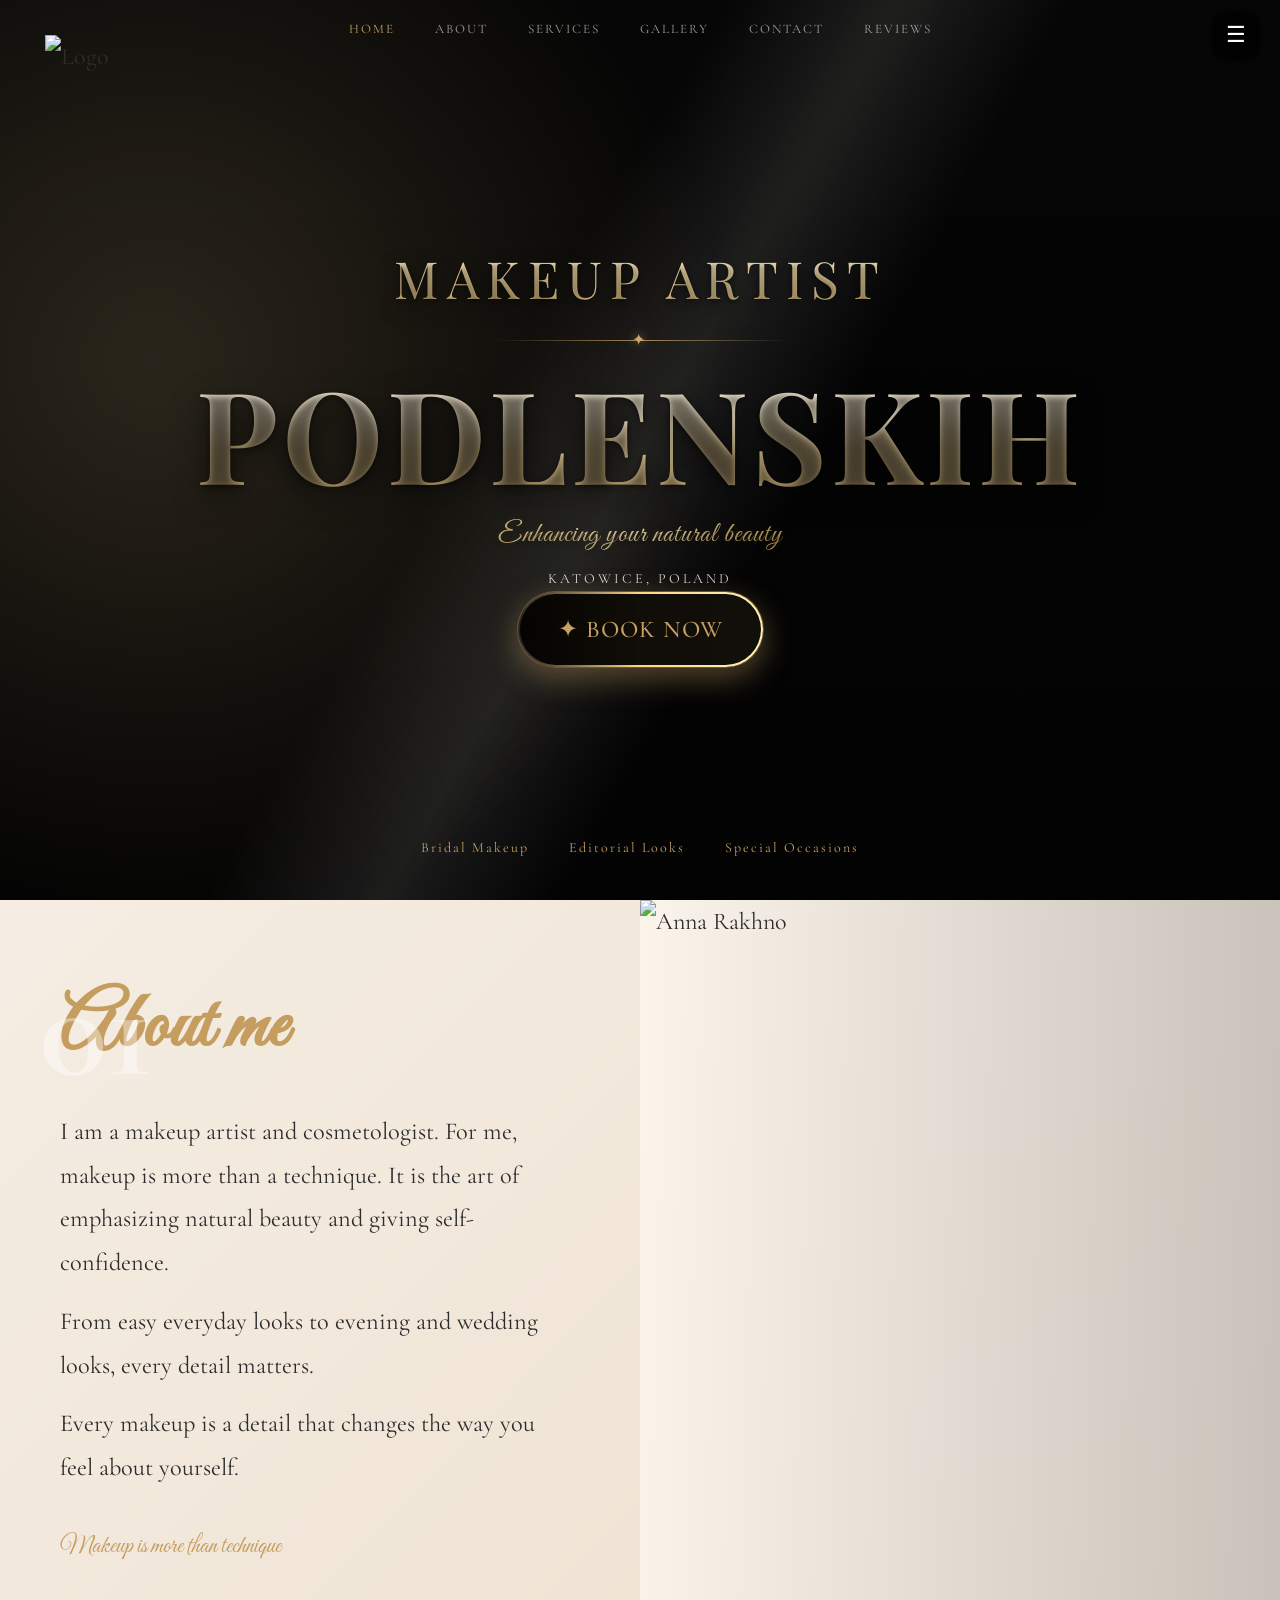
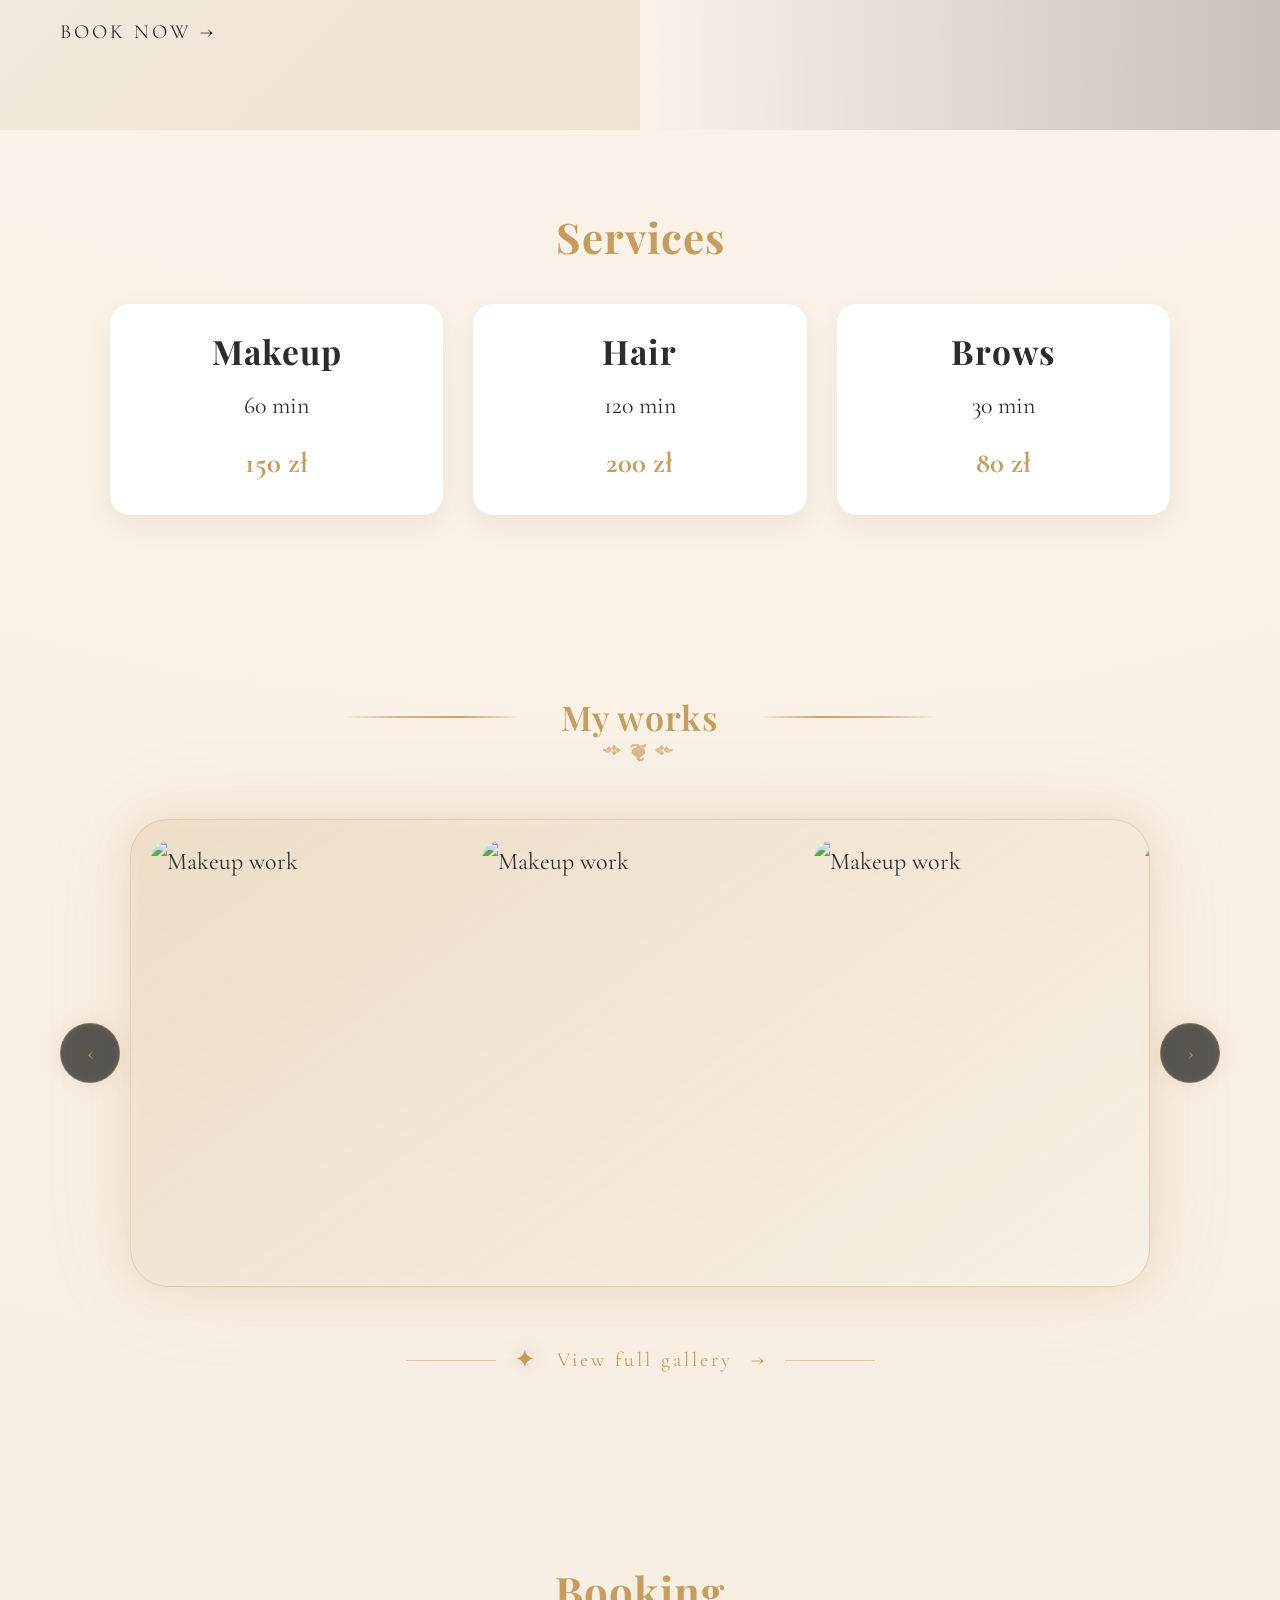
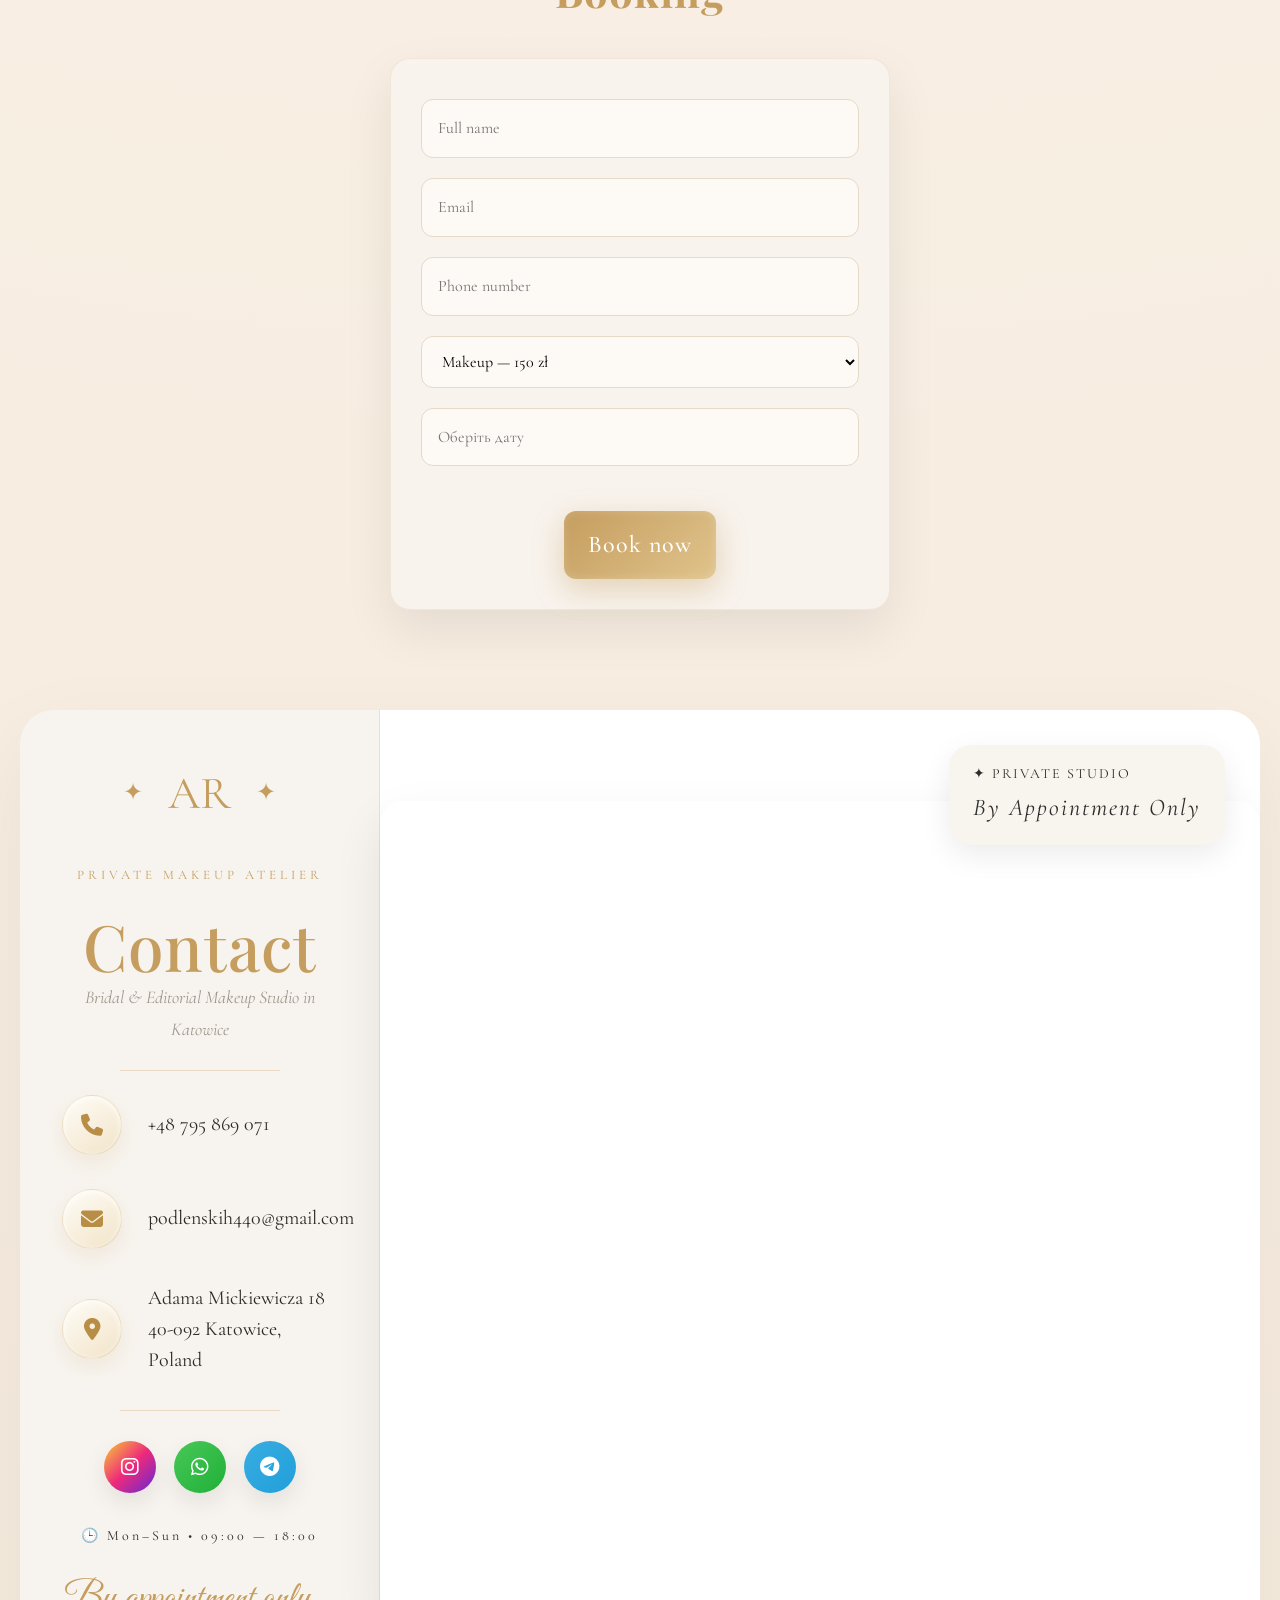
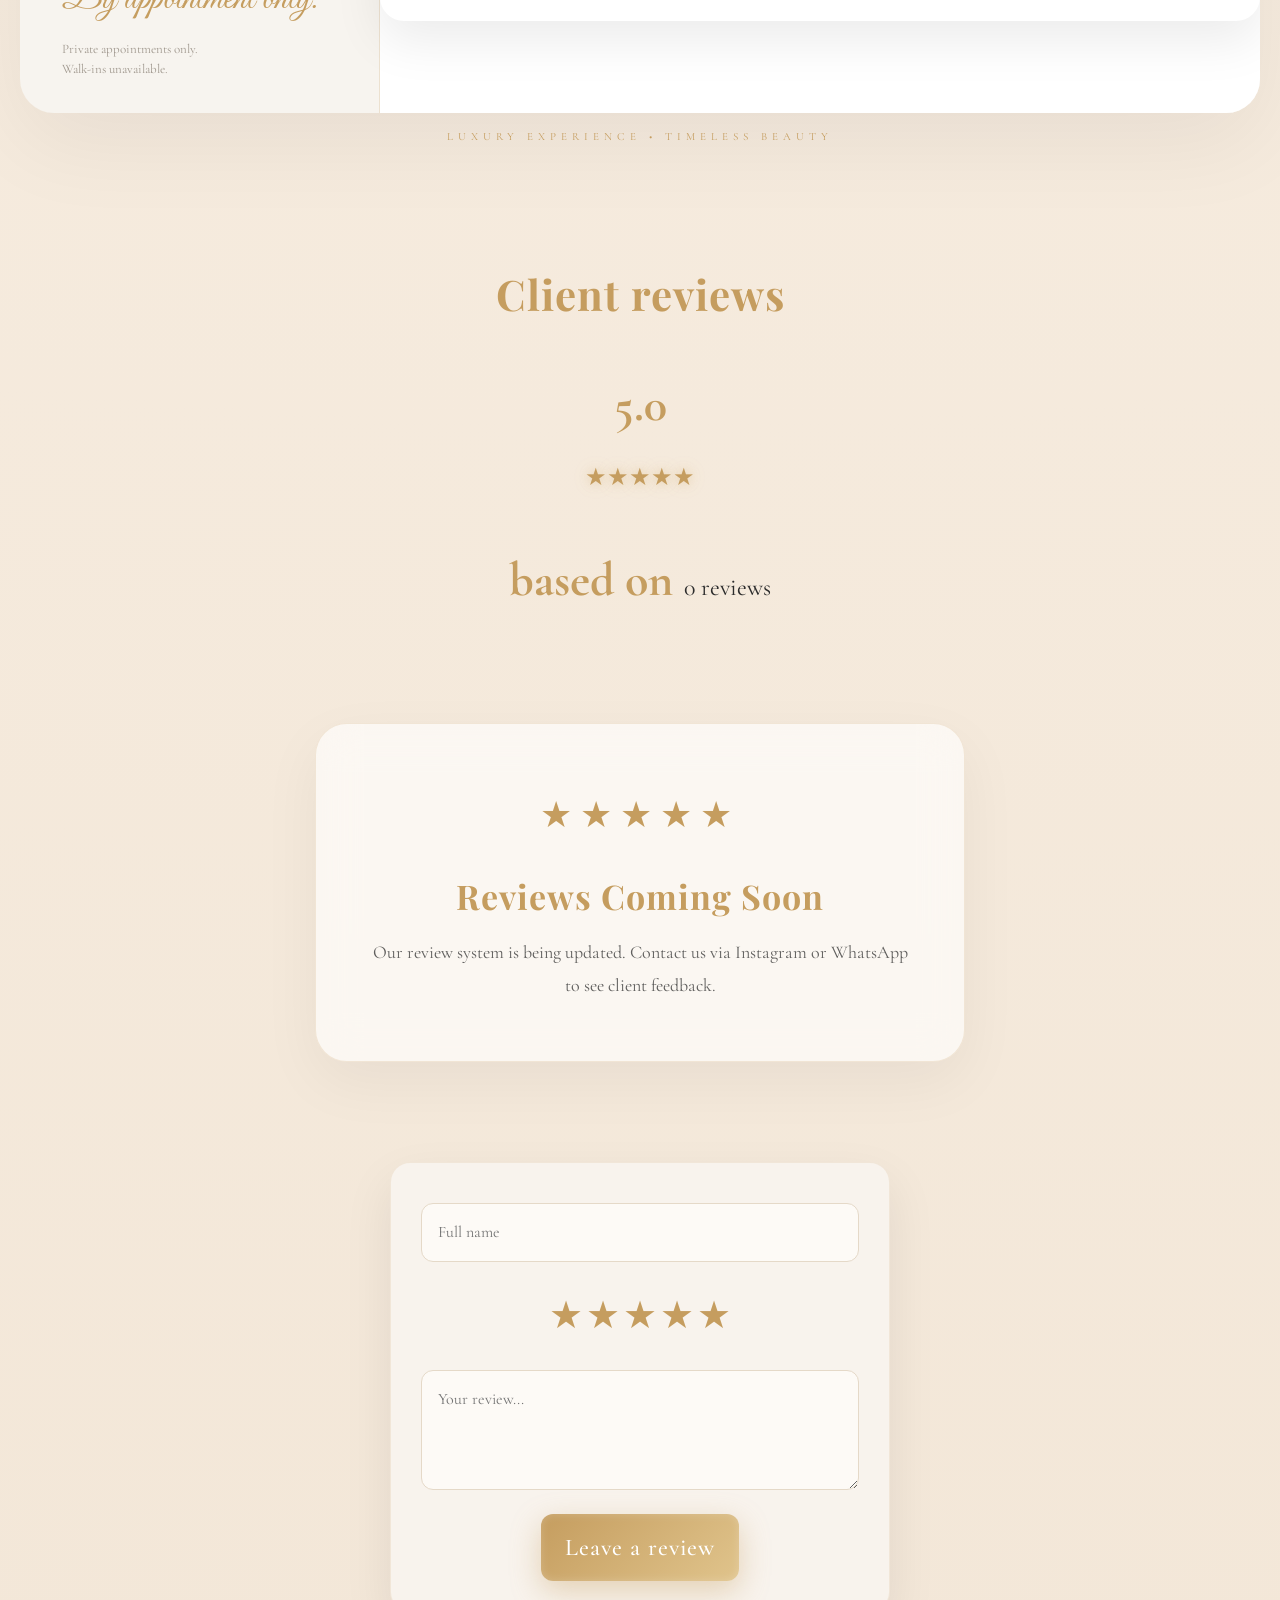
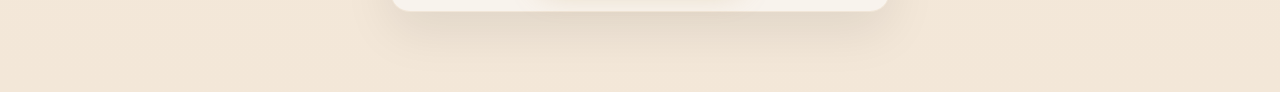
==== commit bc0238bb: "review changes" ====
--- a/index.html
+++ b/index.html
@@ -337,7 +337,7 @@
       <div class="reviews" id="reviewsContainer"></div>
 
       <form id="reviewForm" class="review-form form-wrapper">
-        <input id="reviewName" data-placeholder="yourName" placeholder="Ваше ім'я" required />
+        <input id="reviewName" data-placeholder="fullName" required />
         <div class="rating-select" id="ratingSelect">
           <span data-value="1">★</span>
           <span data-value="2">★</span>
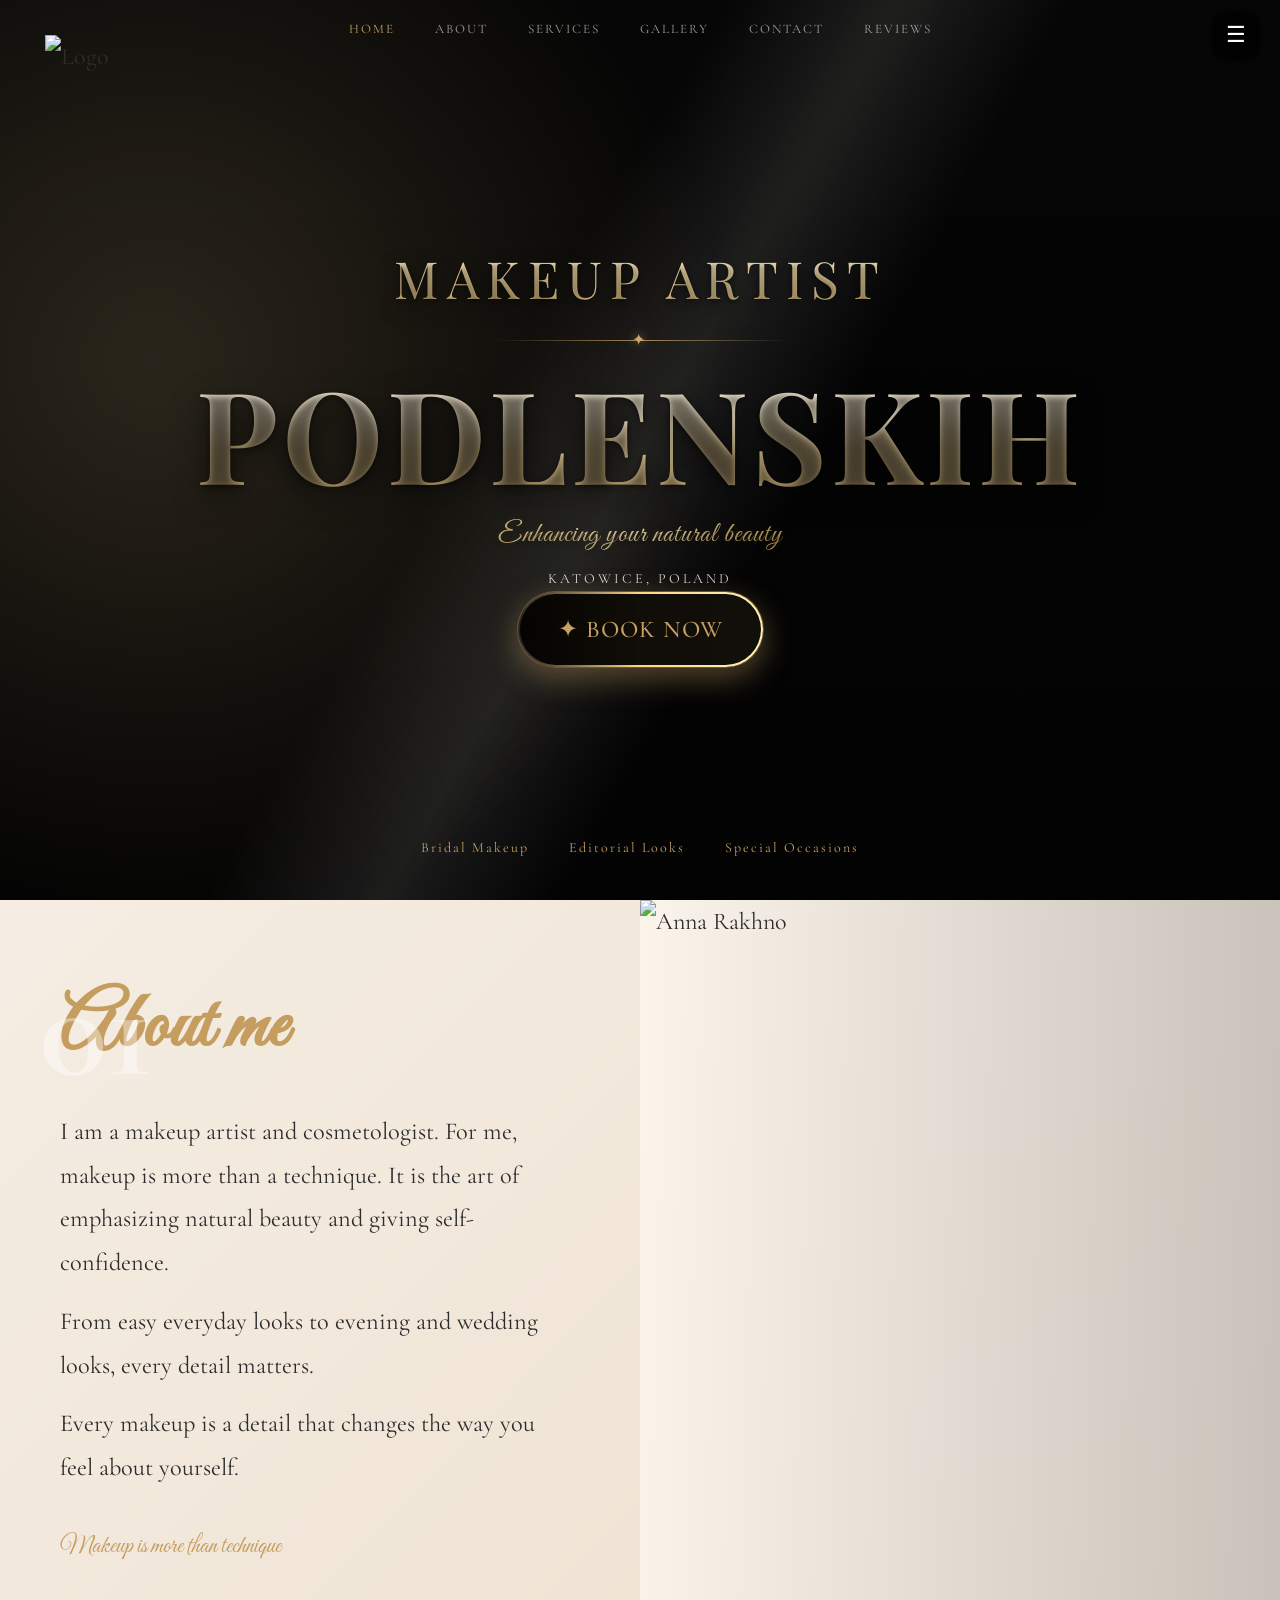
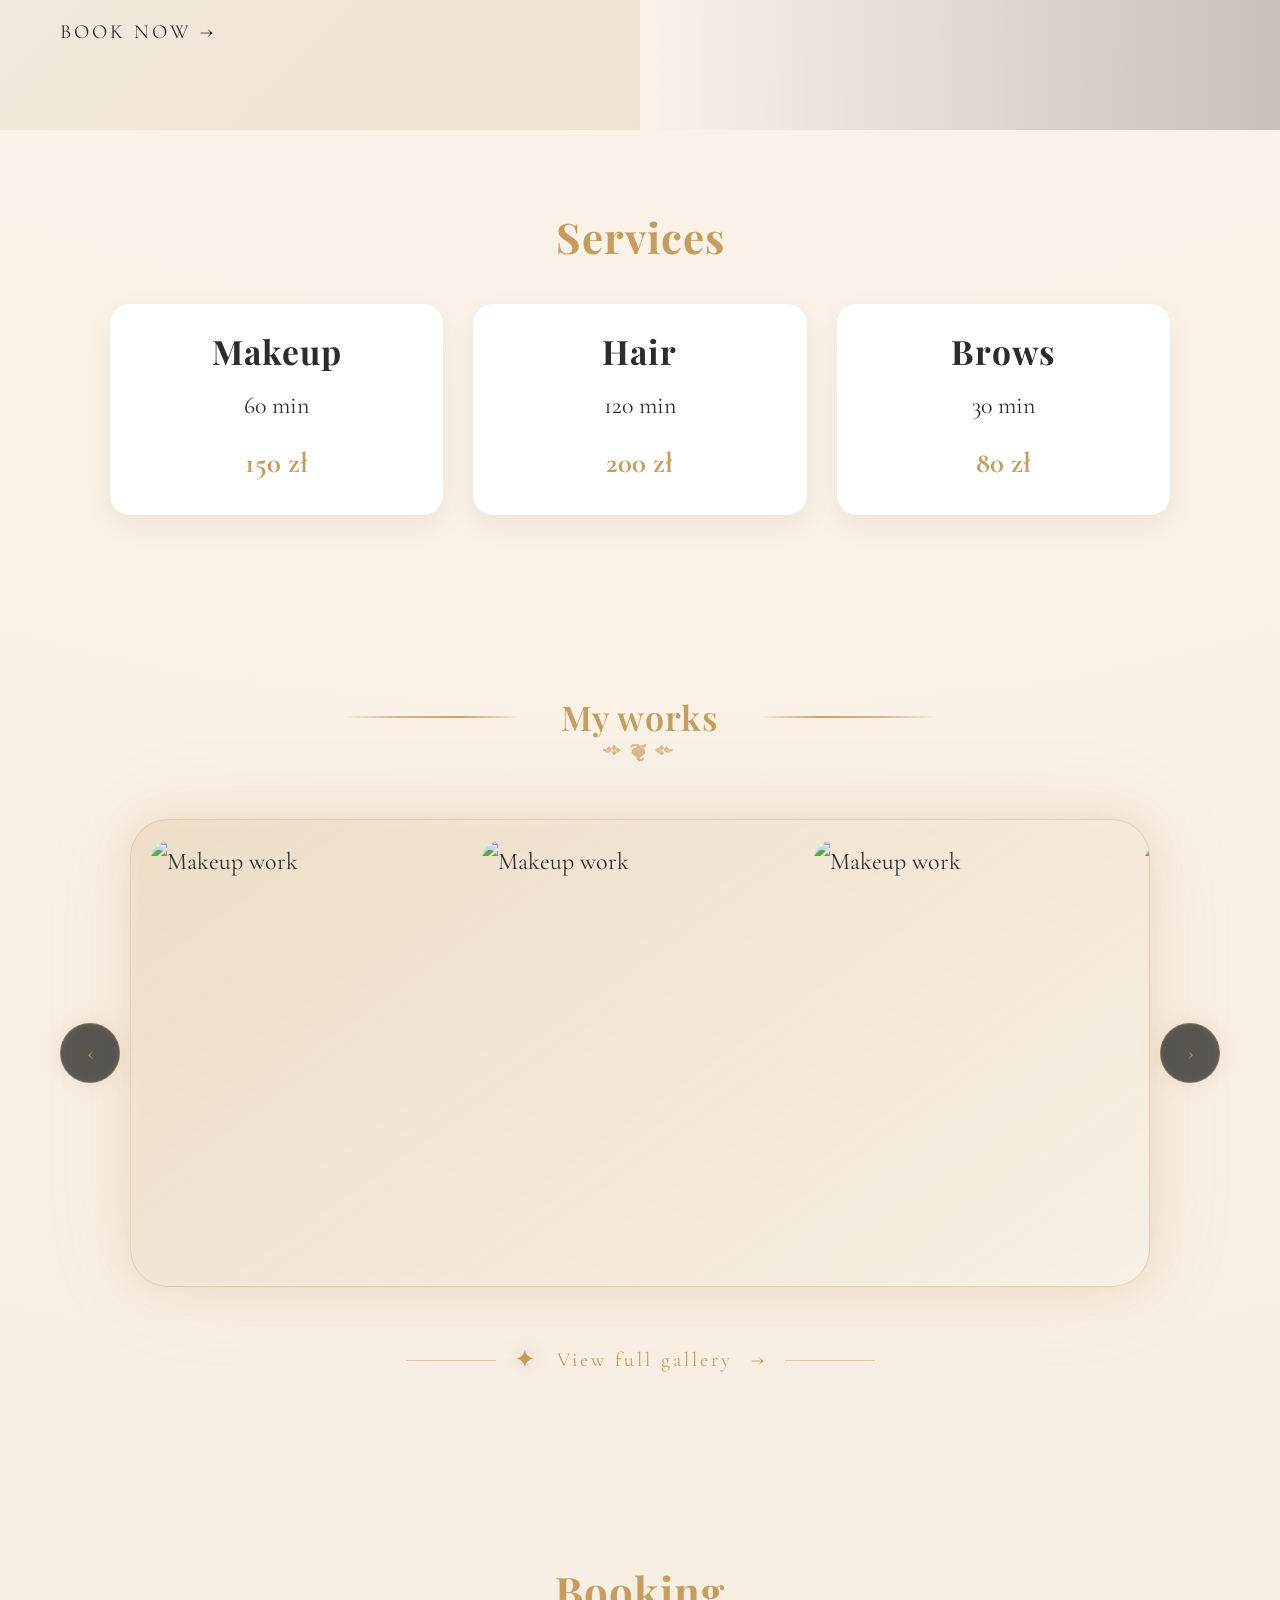
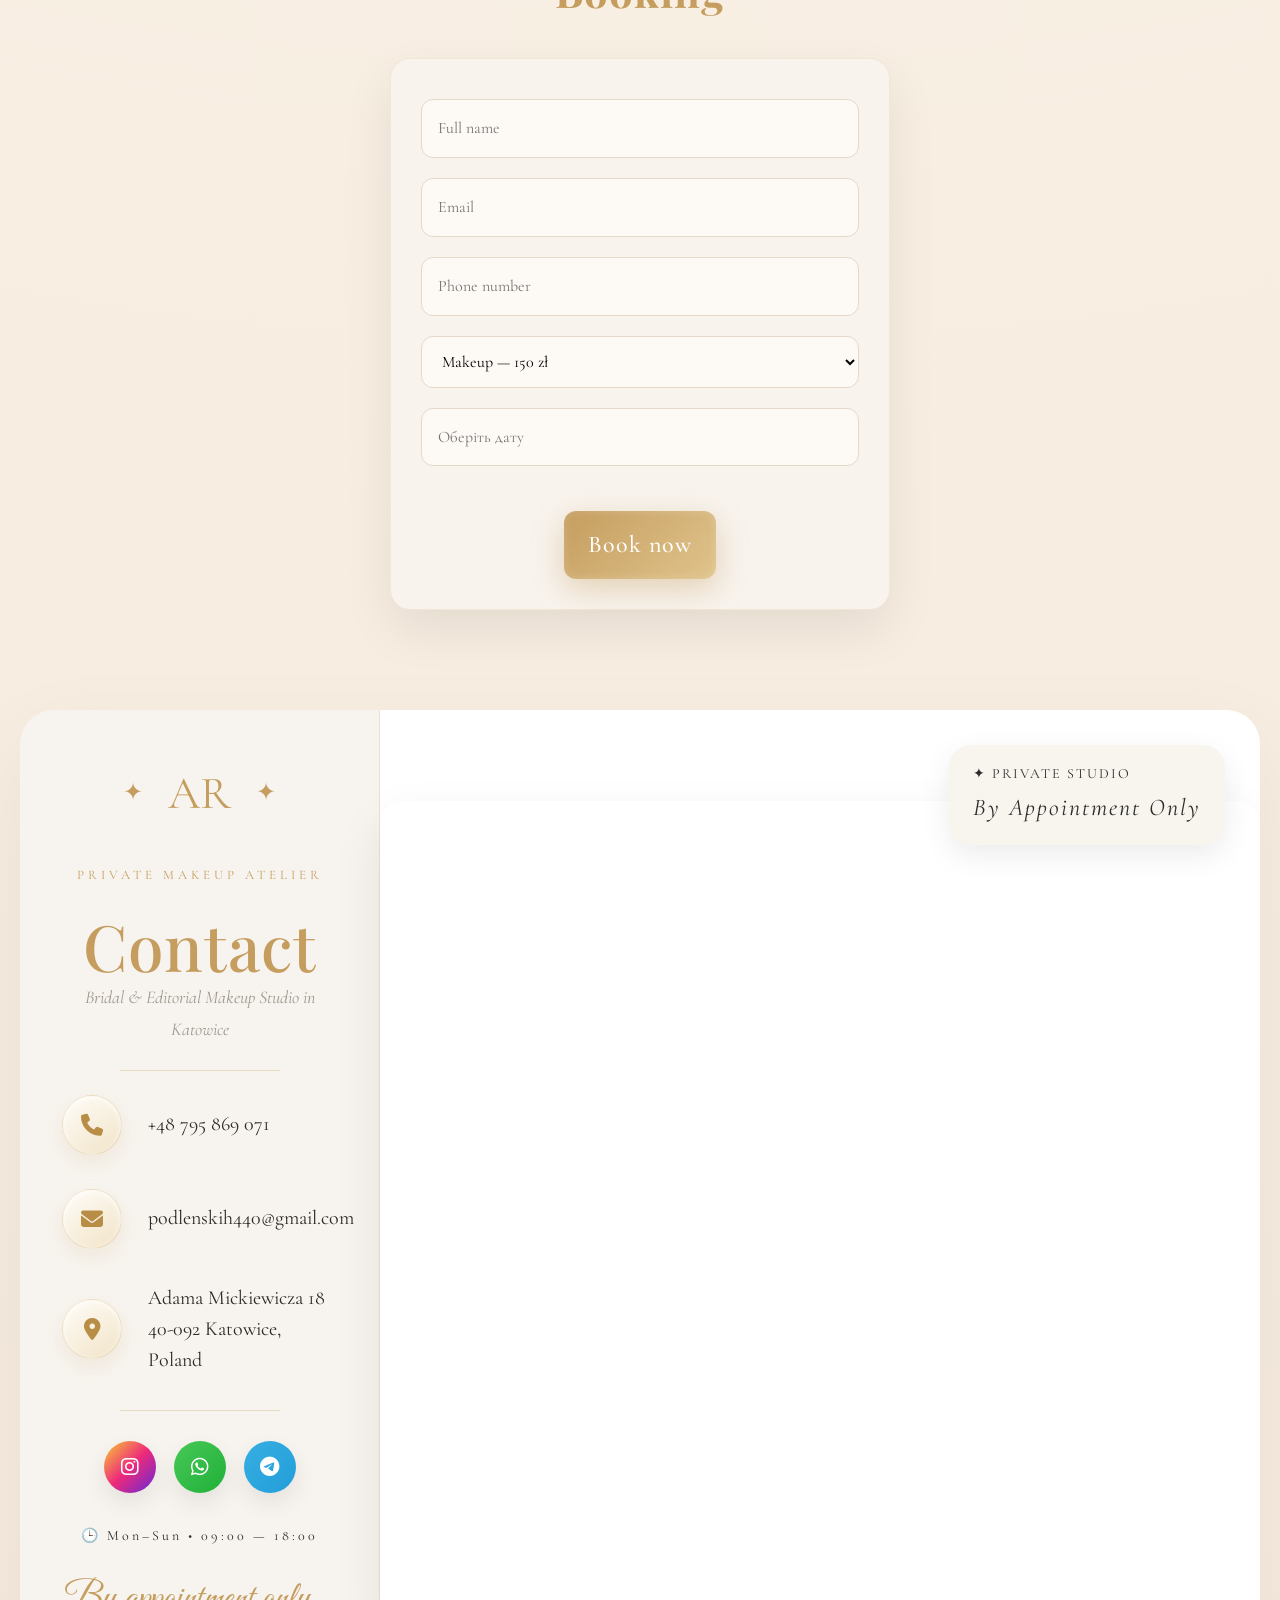
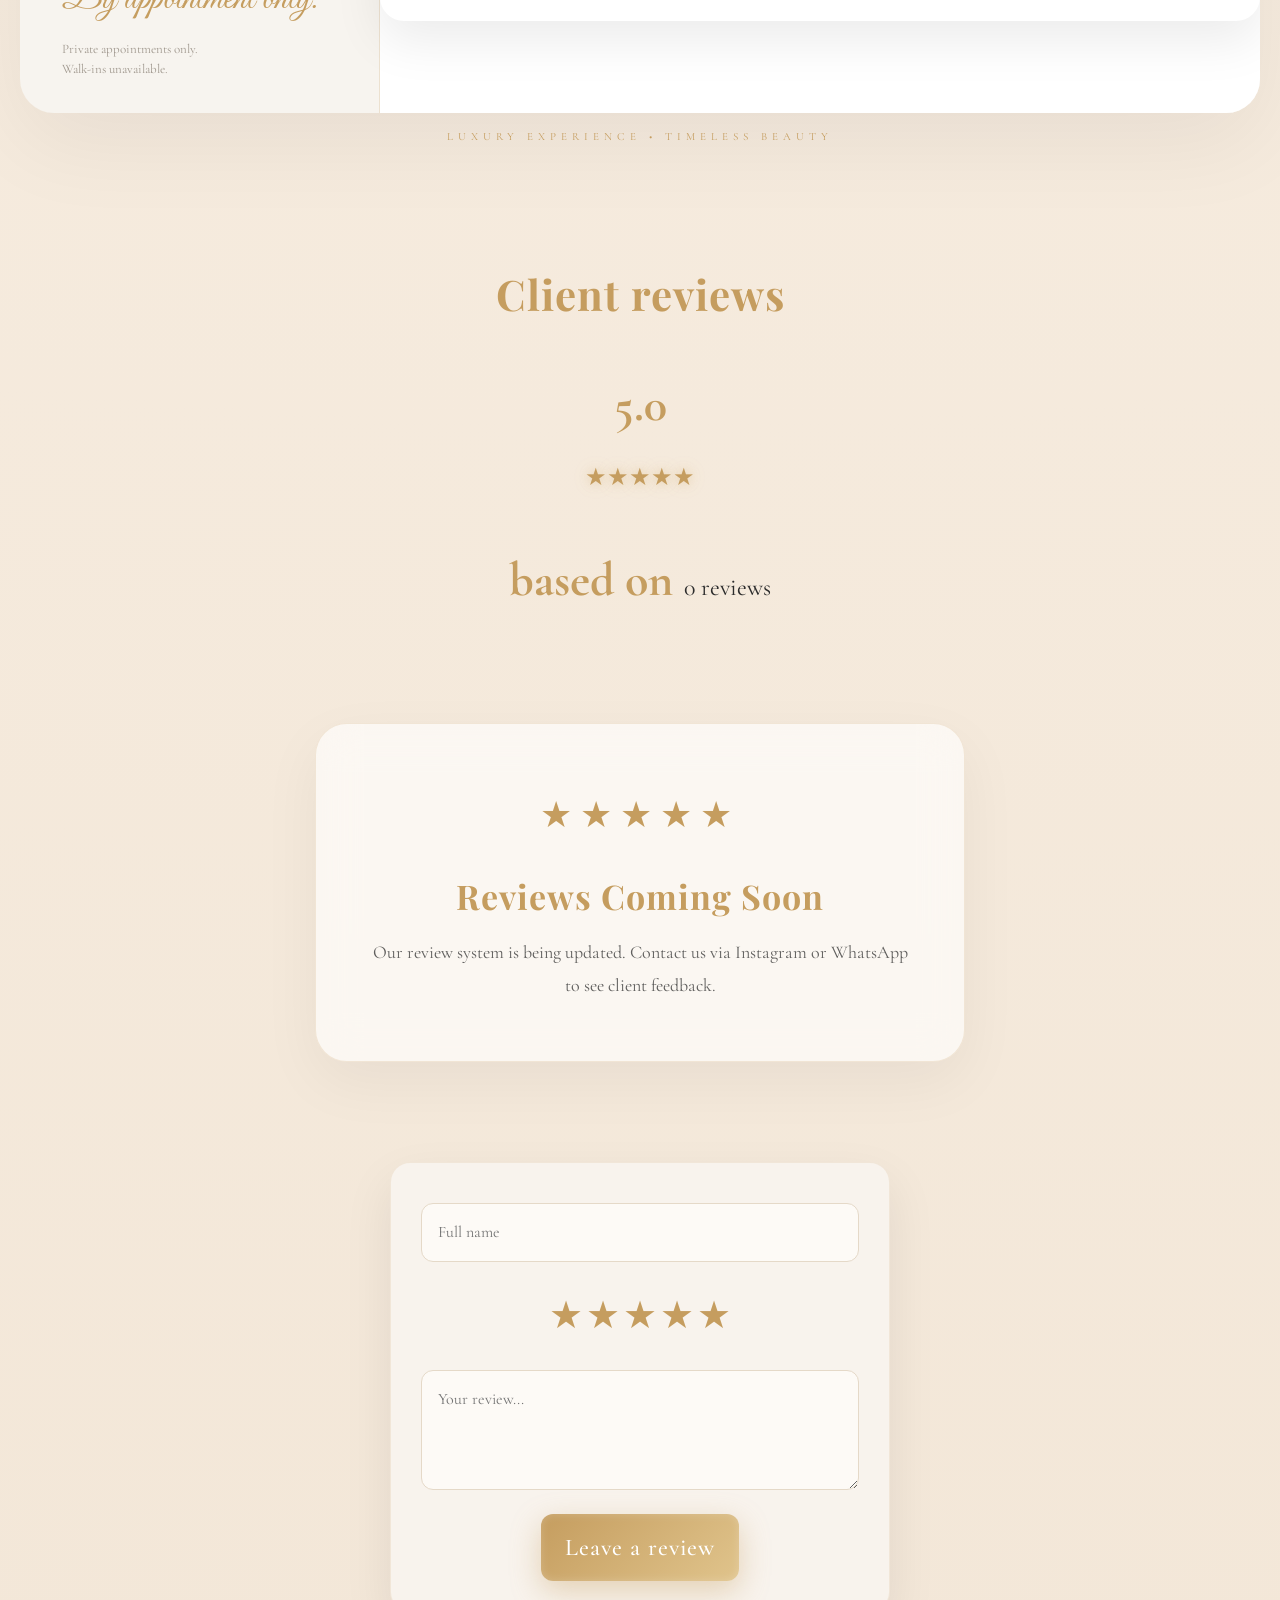
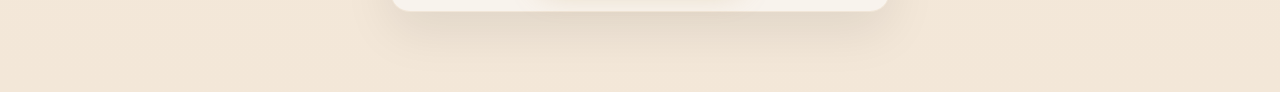
==== commit 04e7d8ff: "added favicon icon" ====
--- a/index.html
+++ b/index.html
@@ -8,6 +8,9 @@
 
     <title>Anna Rakhno | Makeup Artist</title>
 
+    <link rel="icon" href="favicon.png" type="image/png" />
+    <link rel="shortcut icon" href="favicon.png" />
+    <link rel="apple-touch-icon" href="favicon.png" />
     <!-- Fonts -->
     <link rel="preconnect" href="https://fonts.googleapis.com" />
     <link rel="preconnect" href="https://fonts.gstatic.com" crossorigin />
--- a/css/base.css
+++ b/css/base.css
@@ -75,4 +75,15 @@
     padding: 0;
     margin: 0;
     width: 100%;
-}+}
+@supports (-webkit-backdrop-filter: none) or (backdrop-filter: none) {
+
+    .burger,
+    #mobileMenu,
+    #menuBackdrop,
+    nav:not(#mobileMenu) {
+        -webkit-transform: translateZ(0);
+        transform: translateZ(0);
+        will-change: transform;
+    }
+}
--- a/css/mobile-menu.css
+++ b/css/mobile-menu.css
@@ -143,3 +143,23 @@
 body.dark .menu-section {
     border-top: 1px solid rgba(255, 255, 255, .12);
 }
+@media (max-width: 768px) {
+
+    .burger,
+    #mobileMenu,
+    #menuBackdrop,
+    nav:not(#mobileMenu) {
+        backdrop-filter: none !important;
+        -webkit-backdrop-filter: none !important;
+        background: rgba(0, 0, 0, 0.75) !important;
+    }
+}
+@media (hover: none) and (pointer: coarse) {
+
+    .card:hover,
+    .review:hover,
+    .gallery img:hover,
+    .slider-track img:hover {
+        transform: none !important;
+    }
+}
